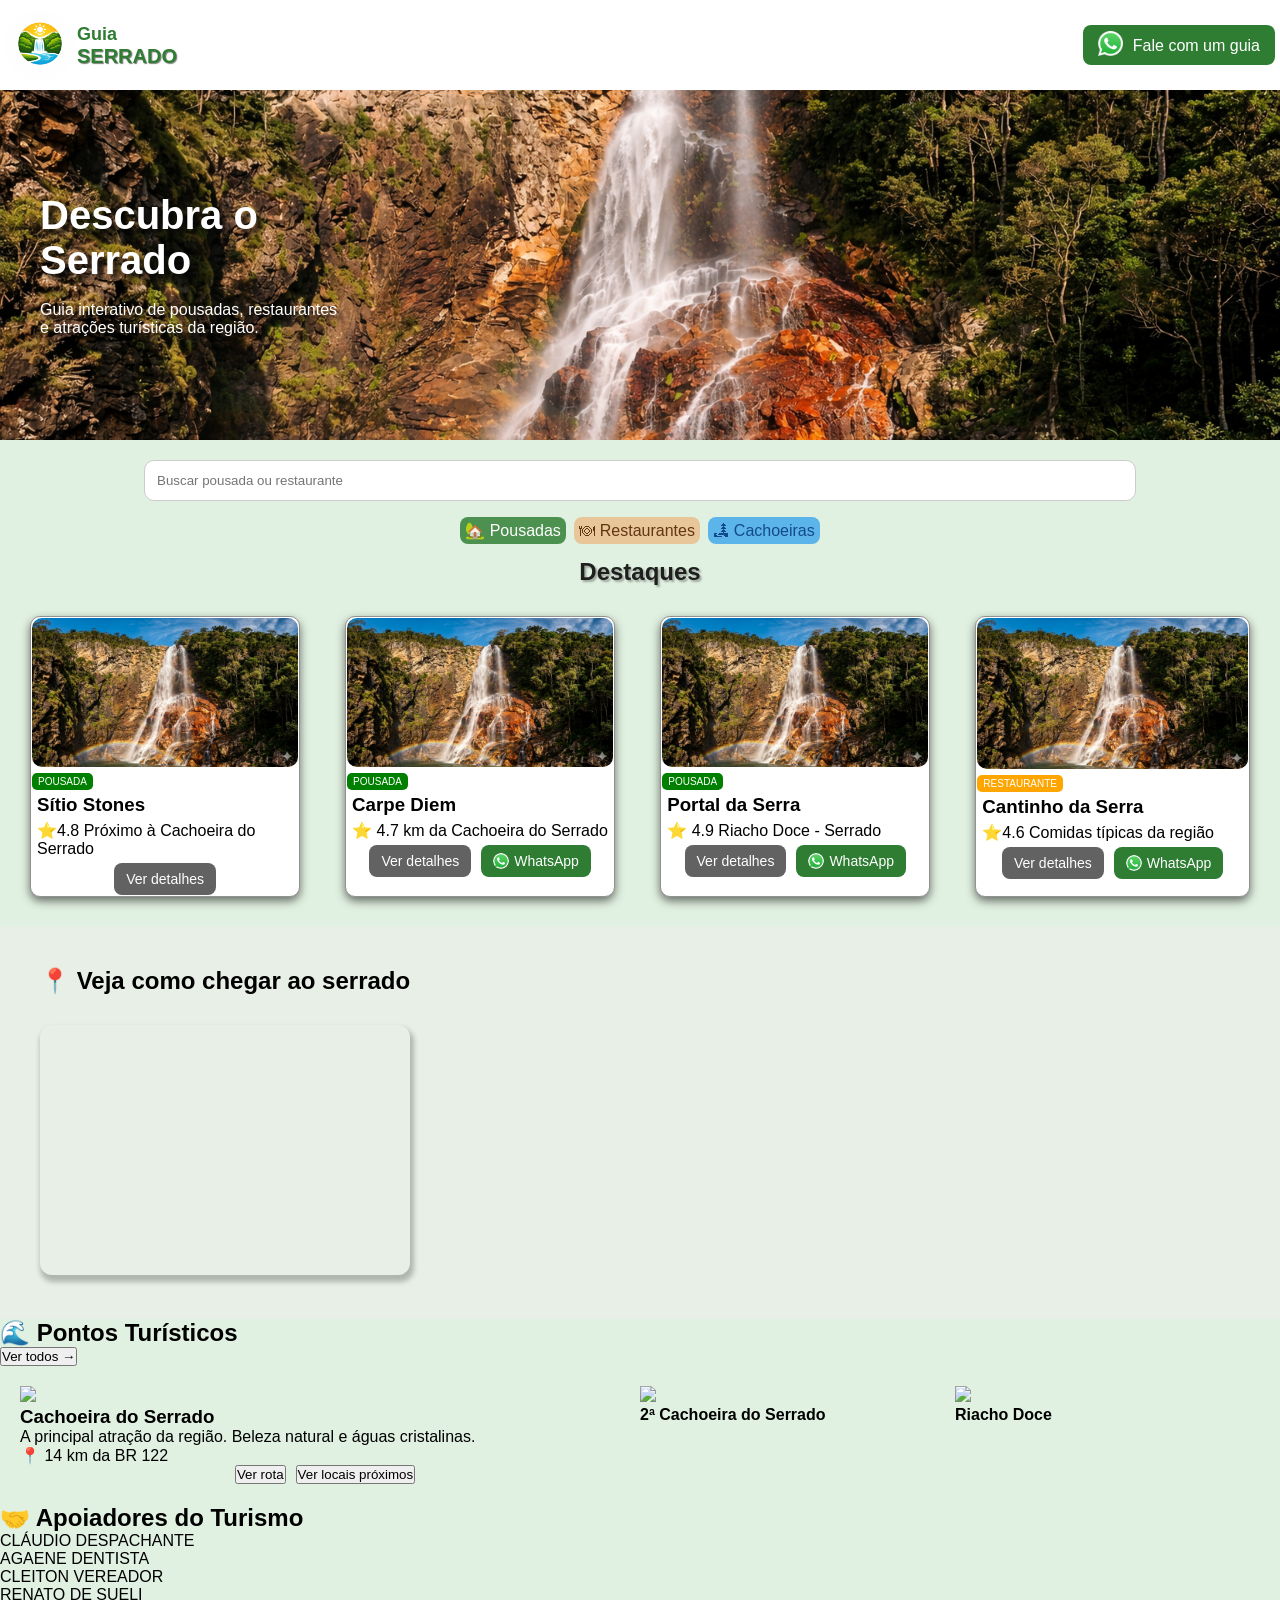
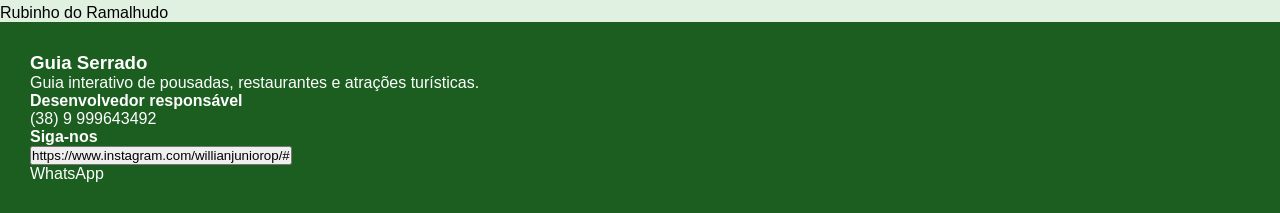
==== index.html @ aedefeeb "Add files via upload" ====
<!DOCTYPE html>
<html lang="pt-br">
<head>
<meta charset="UTF-8">
<meta name="viewport" content="width=device-width, initial-scale=1.0">
<title>Guia Serrado</title>

<link rel="stylesheet" href="css/style.css">
</head>

<body>

<!-- HEADER -->
<header class="header">
  <div class="logo">
    <div class="logo-icon"></div>
    <div class="logo-text">
      
     <a> <strong><span id="logoguia">Guia</span><br> SERRADO</strong></a>
    </div>
  </div>

  <a class="btn-whats" href="https://wa.me/5538999643492" target="_blank"> <img id="iconelogo" src="img/whatsapp.png"> Fale com um guia</a>
</header>

<!-- BANNER -->
<section class="banner">
    
  <div class="banner-content" >
   
   <br> <h1>Descubra o<br> Serrado</h1>
   <br> <p>Guia interativo de pousadas, restaurantes<br> e atrações turísticas da região.</p></br>
   <!-- <button>🗺 Explorar lugares</button> -->
  </div>
</section>

<!-- BUSCA -->
<section class="busca">
  <input type="text" placeholder="Buscar pousada ou restaurante">

 
</section>
<section class="filtros">
<div>
    <a href="pousadas.html" id="ativo">🏡 Pousadas</a>
    <a href="restaurantes.html" id="ativo2">🍽 Restaurantes</a>
    <a href="cachoeiras.html" id="ativo3">🏞 Cachoeiras</a>
  </div>
  </section> 

<!-- DESTAQUES -->
<section class="destaques"><br>
  <div class="topo">
    <h2> Destaques </h2>
    
  </div>

  <div class="cards">

    <div class="card">
  <img src="img/logo.png">
  <span class="tag">POUSADA</span>
  <h3>Sítio Stones</h3>
  <p>⭐<span class="nota">4.8 </span>Próximo à Cachoeira do Serrado</p>

  <div class="acoes">
    <a href="/sitiostones.html" class="btn">Ver detalhes</a>

   <!-- <a href="https://wa.me/5538991090350" target="_blank" class="btn whatsapp">
      <img src="img/whatsapp.png">
      <span>WhatsApp</span>
    </a>-->
  </div>
</div>

    <div class="card">
      <img src="img/logo.png">
      <span class="tag">POUSADA</span>
      <h3>Carpe Diem</h3>
      <p>⭐<span class="nota"> 4.7</span> km da Cachoeira do Serrado</p>
      <div class="acoes">
    <a href="#" class="btn">Ver detalhes</a>

    <a href="https://wa.me/5538999643482" target="_blank" class="btn whatsapp">
      <img src="img/whatsapp.png">
      <span>WhatsApp</span>
    </a>
  </div>
</div>

    <div class="card">
      <img src="img/logo.png">
      <span class="tag">POUSADA</span>
      <h3>Portal da Serra</h3>
      <p>⭐<span class="nota"> 4.9 </span> Riacho Doce - Serrado</p>
      <div class="acoes">
    <a href="#" class="btn">Ver detalhes</a>

    <a href="https://wa.me/5538999643482" target="_blank" class="btn whatsapp">
      <img src="img/whatsapp.png">
      <span>WhatsApp</span>
    </a>
  </div>
</div>

    <div class="card">
      <img src="img/logo.png">
      <span class="tag restaurante">RESTAURANTE</span>
      <h3>Cantinho da Serra</h3>
      <p>⭐<span class="nota">4.6</span>  Comidas típicas da região</p>
      <div class="acoes">
    <a href="#" class="btn">Ver detalhes</a>

    <a href="https://wa.me/5538999643482" target="_blank" class="btn whatsapp">
      <img src="img/whatsapp.png">
      <span>WhatsApp</span>
    </a>
  </div>
</div>

  </div>
</section>

<!-- MAPA -->
<section class="mapa">
  <div class="mapa-texto">
    <h2>📍 Veja como chegar ao serrado</h2>
    <iframe src="https://www.google.com/maps/embed?pb=!1m18!1m12!1m3!1d3841.3909238167134!2d-42.846982488893836!3d-15.6773896
    20022865!2m3!1f0!2f0!3f0!3m2!1i1024!2i768!4f13.1!3m3!1m2!1s0x751f36688d48f3b%3A0xb14c7c35cb3cc92e!2sCachoeira%20do%20Serrado!5e0!3m2!1spt-BR!
    2sbr!4v1775347810840!5m2!1spt-BR!2sbr" width="100%" height="250" style="border:0; border-radius:12px;" allowfullscreen="" loading="lazy" referrerpolicy="no-referrer-when-downgrade"></iframe>
  </div>

  
</section>

<!-- PONTOS TURISTICOS -->
<section class="turismo">
  <div class="topo">
    <h2>🌊 Pontos Turísticos</h2>
    <button>Ver todos →</button>
  </div>

  <div class="turismo-grid">

    <div class="principal">
      <img src="images/cachoeira1.jpg">
      <div>
        <h3>Cachoeira do Serrado</h3>
        <p>A principal atração da região. Beleza natural e águas cristalinas.</p>
        <span>📍 14 km da BR 122</span>
        <div class="acoes">
          <button>Ver rota</button>
          <button>Ver locais próximos</button>
        </div>
      </div>
    </div>

    <div class="mini">
      <img src="images/cachoeira2.jpg">
      <h4>2ª Cachoeira do Serrado</h4>
    </div>

    <div class="mini">
      <img src="images/cachoeira3.jpg">
      <h4>Riacho Doce</h4>
    </div>

  </div>
</section>

<!-- APOIADORES -->
<section class="apoio">
  <h2>🤝 Apoiadores do Turismo</h2>

  <div class="apoio-grid">
    <div>CLÁUDIO DESPACHANTE</div>
    <div>AGAENE DENTISTA</div>
    <div>CLEITON VEREADOR</div>
    <div>RENATO DE SUELI</div>
    <div>Rubinho do Ramalhudo</div>
  </div>
</section>

<!-- FOOTER -->
<footer>
  <div class="footer-grid">
    <div>
      <h3>Guia Serrado</h3>
      <p>Guia interativo de pousadas, restaurantes e atrações turísticas.</p>
    </div>

    <div>
      <h4>Desenvolvedor responsável</h4>
      <p>(38) 9 999643492</p>
      
    </div>

    <div>
      <h4>Siga-nos</h4>
      <button><p>https://www.instagram.com/willianjuniorop/#</p></button>
      <p>WhatsApp</p>
    </div>
  </div>
</footer>

</body>
</html>
---- css/style.css ----
* {
  margin: 0;
  padding: 0;
  box-sizing: border-box;
  font-family: Arial;
}

body {
  background: #d4ebd4ad;
}

/* HEADER */
.header {
  display: flex;
  justify-content: space-between;
  align-items: center;
  padding: 10px 5px;
  background: white;
}

.logo {
  display: flex;
  align-items: center;
  
  
}

.logo-icon {
  width: 70px;
  height: 70px;
  border-radius: 60%;
  margin-right: 2px;
  background: url(../img/iconelogo.png)center/cover;
  
}

.logo-text span {
  font-size: 18px;
  text-shadow: none;
}

.logo-text strong {
  display: block;
  font-size: 20px;
  color: #2e7d32;
  text-shadow: 1px 1px 1px rgba(0,0,0,0.5);
}

.menu a {
  margin: 0 10px;
  text-decoration: none;
  color: #333;
}

.btn-whats {
  background: #2e7d32;
  color: white;
  padding: 10px 15px;
  border-radius: 8px;
  text-decoration: none;
  
  
}
.btn-whats #iconelogo{
  width: 25px ;
  margin-bottom: -5px;
  margin-right: 5px;
  margin-top: -4px;
  

}


/* BANNER */
.banner {
  background: url('../img/logo1.png') center/cover;
  
  height: 350px;
  display: flex;
  align-items: center;
  padding: 40px;
  color: rgb(255, 255, 255);


}
.header .logo a {
  text-decoration: none;
}

.banner h1 {
  font-size: 40px;
  text-align: start;
  text-shadow: 5px 5px 5px  #080808f3;


}
.banner  p{
  text-shadow: 5px 5px 5px  #080808f3;
  
  
}

.banner button {
  margin-top: 5px;
  background: #2e7d32;
  color: white;
  padding: 10px 10px;
  border-radius: 8px;

  
}

/* BUSCA */
.busca {
  padding: 20px;
  text-align: center;
}

.busca input {
  width: 80%;
  padding: 12px;
  border-radius: 10px;
  border: 1px solid #ccc;
}

.filtros  {

  text-align: center;
  
  
}

.filtros #ativo {
  background: #2e7d32d2;
  color: white;
  padding: 5px;
  margin: 2px;
  border: none;
  border-radius: 8px;
  text-decoration: none;
}
.filtros #ativo2{
  background: rgba(241, 164, 101, 0.562);
  color: rgb(97, 54, 19);
   padding: 5px;
  margin: 2px;
  border: none;
  border-radius: 8px;
  text-decoration: none;
  
}

.filtros #ativo3{
  background: #30a2eec0;
  color: rgba(14, 64, 129, 0.911);
   padding: 5px;
  margin: 2px;
  border: none;
  border-radius: 8px;
  text-decoration: none;
}

/* DESTAQUES*/


.destaques .topo {
  text-align: center;
  color: #181818f6;
}
.destaques h2{
  text-shadow: 2px 2px 2px #33333365;
}




/* CARDS */
.cards {
  display: flex;
  flex-wrap: nowrap; /* NÃO quebra linha */
  overflow-x: auto; /* ativa scroll lateral */
  gap: 15px;
  padding: 15px; 
  scroll-snap-type: x mandatory;
  

}
.cards::-webkit-scrollbar {
  display: none;
}

.cards h3{
margin: 5px;

}
.card {
  min-width: 250px;
  background: white;
  flex-shrink: 10;
  margin: 15px;
  padding: 1px;
  border-radius: 10px;
  border: 1px solid #929292;
  scroll-snap-align: start;
  box-shadow: 0 4px 10px rgba(0, 0, 0, 0.548);
}


 .card p {
  margin: 5px 5px 5px;
  
}

.acoes {
  display: flex;
  gap: 10px;
 justify-content: center;
}

.btn {
  display: flex;
  align-items: center;
  justify-content: center;
  gap: 5px;
  padding: 8px 12px;
  border-radius: 8px;
  text-decoration: none;
  background: #636262;
  color: white;
  font-size: 14px;
}

/* Botão WhatsApp */
.whatsapp {
  background: #2e7d32;
}

/* Ícone do WhatsApp */
.whatsapp img {
  width: 16px;
  height: 16px;
}


.card .imgdetalhe{
  width: 15px;
  margin: 2px 2px 2px 2px;
}

.card img {
  width: 100%;
  border-radius: 10px;
  
}

.tag {
  background: green;
  color: white;
  padding: 3px 6px;
  font-size: 10px;
  border-radius: 5px;
  
}

.restaurante {
  background: orange;
}

/* MAPA */
.mapa {
  display: flex;
  padding: 40px;
  background: #e8efe6;
  
}

.mapa img{
  width: 125px;
  text-align: center;
}
.mapa h2{
  text-align: center;
  text-shadow:10px 10px 1px 10px #353835;
  margin-bottom: 30px; 
}
.mapa iframe{
  box-shadow: 2px 5px 5px 2px #3333334d
}
/* TURISMO */
.turismo-grid {
  display: grid;
  grid-template-columns: 2fr 1fr 1fr;
  gap: 10px;
  padding: 20px;
}

/* FOOTER */
footer {
  background: #1b5e20;
  color: white;
  padding: 30px;
}

/* MOBILE */
@media(max-width: 480px) {

  .menu {
    display: none;
    
  
  }
  
.acoes a {
    font-size: 12px;
    padding: 6px 8px;
    
  }
  .banner {
    height: 250px;
    padding: 20px;
  
  }
.cards::-webkit-scrollbar {
  display: none;
}
  

  .mapa {
    flex-direction: column;
  }

  .turismo-grid {
    grid-template-columns: fr;
  }
.nota {color: #1b5e20;

}
}
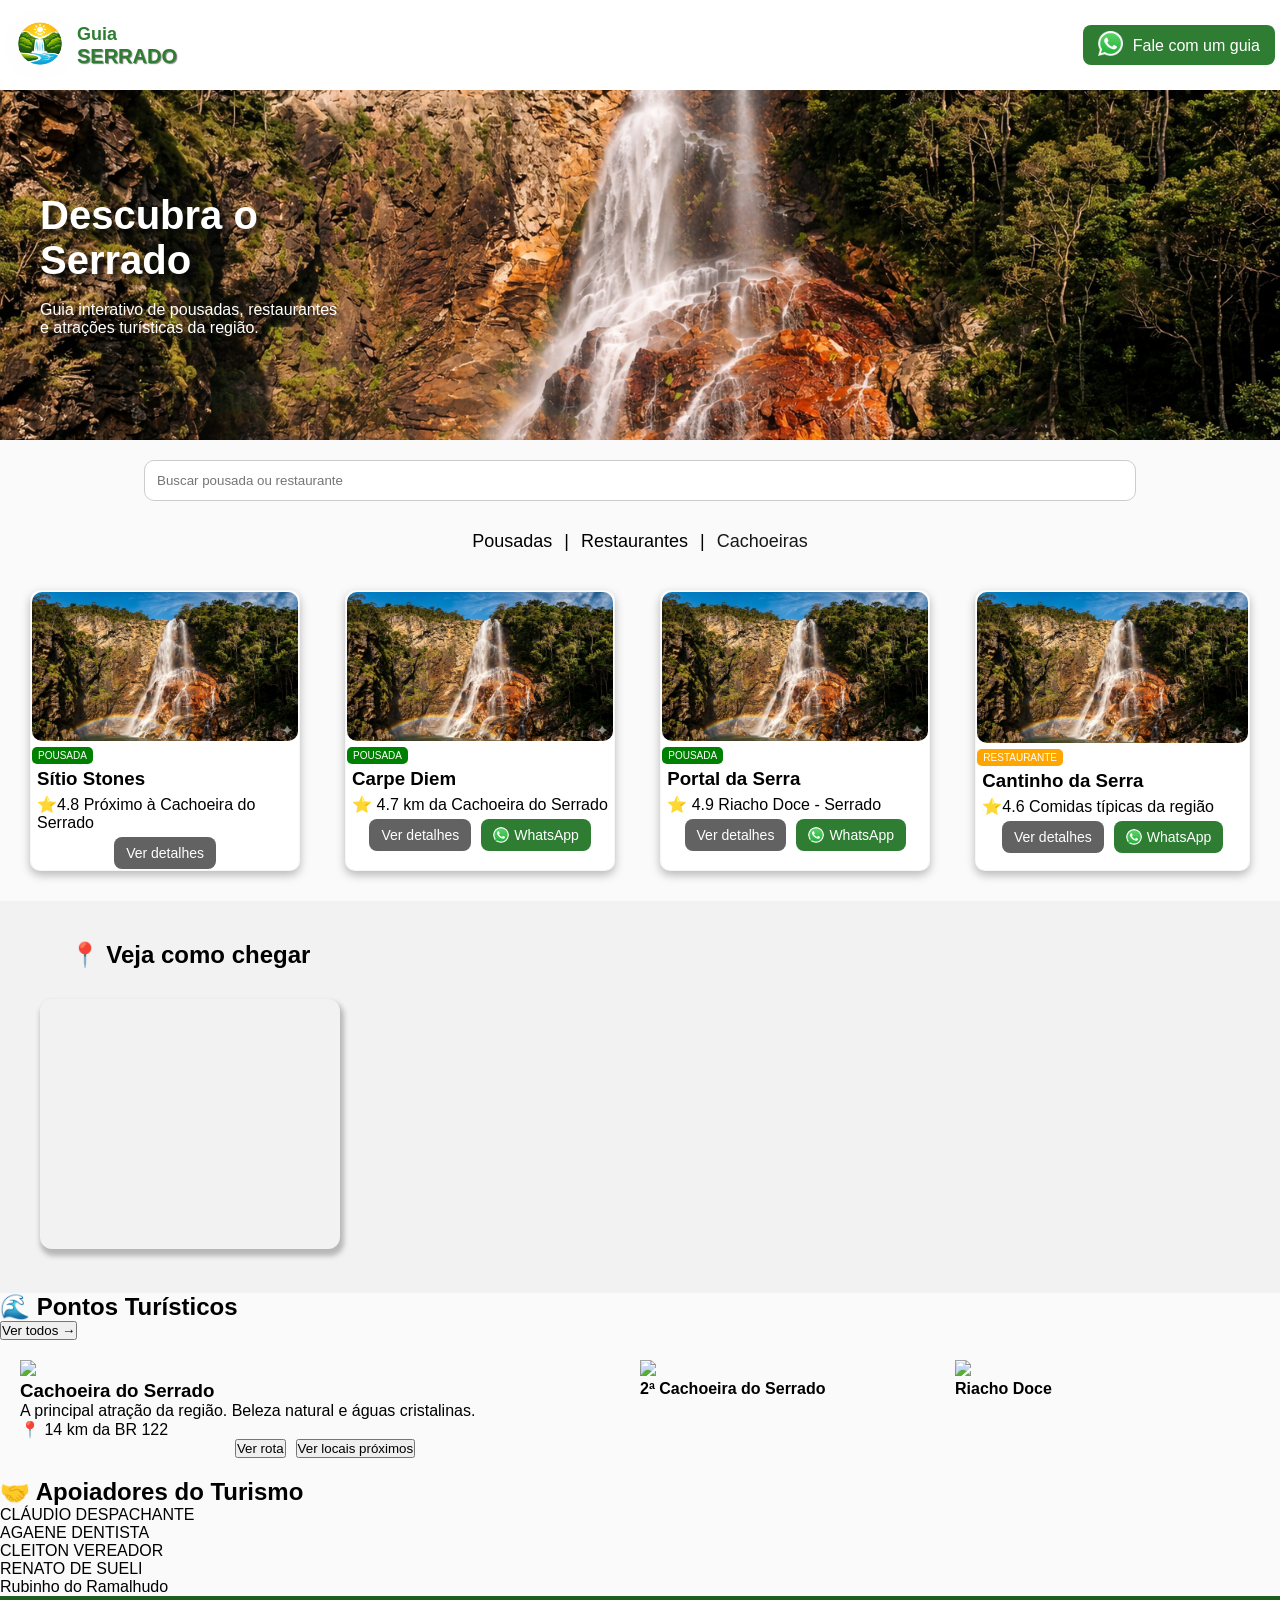
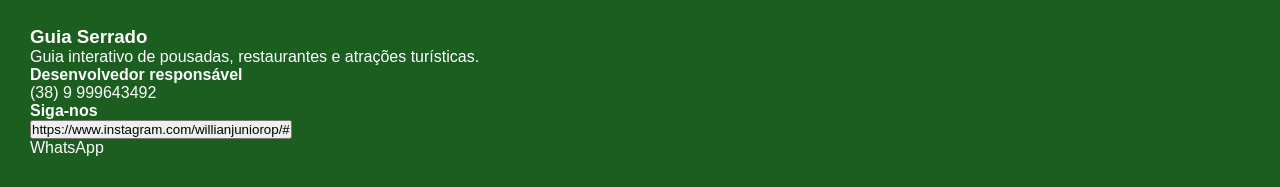
==== commit 357d9892: "Add files via upload" ====
--- a/index.html
+++ b/index.html
@@ -42,19 +42,15 @@
 </section>
 <section class="filtros">
 <div>
-    <a href="pousadas.html" id="ativo">🏡 Pousadas</a>
-    <a href="restaurantes.html" id="ativo2">🍽 Restaurantes</a>
-    <a href="cachoeiras.html" id="ativo3">🏞 Cachoeiras</a>
+    <a href="pousadas.html" id="ativo"> Pousadas </a>|
+    <a href="restaurantes.html" id="ativo2">Restaurantes  </a>|
+    <a href="cachoeiras.html" id="ativo3"> Cachoeiras</a>
   </div>
   </section> 
 
 <!-- DESTAQUES -->
 <section class="destaques"><br>
-  <div class="topo">
-    <h2> Destaques </h2>
-    
-  </div>
-
+ 
   <div class="cards">
 
     <div class="card">
@@ -124,7 +120,7 @@
 <!-- MAPA -->
 <section class="mapa">
   <div class="mapa-texto">
-    <h2>📍 Veja como chegar ao serrado</h2>
+    <h2>📍 Veja como chegar </h2>
     <iframe src="https://www.google.com/maps/embed?pb=!1m18!1m12!1m3!1d3841.3909238167134!2d-42.846982488893836!3d-15.6773896
     20022865!2m3!1f0!2f0!3f0!3m2!1i1024!2i768!4f13.1!3m3!1m2!1s0x751f36688d48f3b%3A0xb14c7c35cb3cc92e!2sCachoeira%20do%20Serrado!5e0!3m2!1spt-BR!
     2sbr!4v1775347810840!5m2!1spt-BR!2sbr" width="100%" height="250" style="border:0; border-radius:12px;" allowfullscreen="" loading="lazy" referrerpolicy="no-referrer-when-downgrade"></iframe>
@@ -202,6 +198,8 @@
     </div>
   </div>
 </footer>
+<script src="js/script.js"> </script>
 
 </body>
+
 </html>
--- a/css/style.css
+++ b/css/style.css
@@ -6,7 +6,7 @@
 }
 
 body {
-  background: #d4ebd4ad;
+  background: #e6e7e62c;
 }
 
 /* HEADER */
@@ -126,13 +126,17 @@
 .filtros  {
 
   text-align: center;
+  font-size: 100%;
+  font-size: large;
+  margin-bottom: -10px;
+  margin-top: 10px;
   
   
 }
 
 .filtros #ativo {
-  background: #2e7d32d2;
-  color: white;
+
+  color: rgb(0, 0, 0);
   padding: 5px;
   margin: 2px;
   border: none;
@@ -140,8 +144,8 @@
   text-decoration: none;
 }
 .filtros #ativo2{
-  background: rgba(241, 164, 101, 0.562);
-  color: rgb(97, 54, 19);
+ 
+  color: rgb(0, 0, 0);
    padding: 5px;
   margin: 2px;
   border: none;
@@ -151,8 +155,8 @@
 }
 
 .filtros #ativo3{
-  background: #30a2eec0;
-  color: rgba(14, 64, 129, 0.911);
+ 
+  color: rgba(0, 0, 0, 0.911);
    padding: 5px;
   margin: 2px;
   border: none;
@@ -168,7 +172,8 @@
   color: #181818f6;
 }
 .destaques h2{
-  text-shadow: 2px 2px 2px #33333365;
+  text-shadow: 2px 2px 2px #55535333;
+  margin-top: 20px;
 }
 
 
@@ -200,9 +205,11 @@
   margin: 15px;
   padding: 1px;
   border-radius: 10px;
-  border: 1px solid #929292;
+  border: 1px solid #92929213;
   scroll-snap-align: start;
-  box-shadow: 0 4px 10px rgba(0, 0, 0, 0.548);
+  box-shadow: 0 4px 10px rgba(0, 0, 0, 0.267);
+  transition: 0.3s;
+  
 }
 
 
@@ -270,7 +277,7 @@
 .mapa {
   display: flex;
   padding: 40px;
-  background: #e8efe6;
+  background: #92929213;
   
 }
 
@@ -284,7 +291,9 @@
   margin-bottom: 30px; 
 }
 .mapa iframe{
-  box-shadow: 2px 5px 5px 2px #3333334d
+  box-shadow: 2px 5px 5px 2px #3333334d;
+  
+  
 }
 /* TURISMO */
 .turismo-grid {
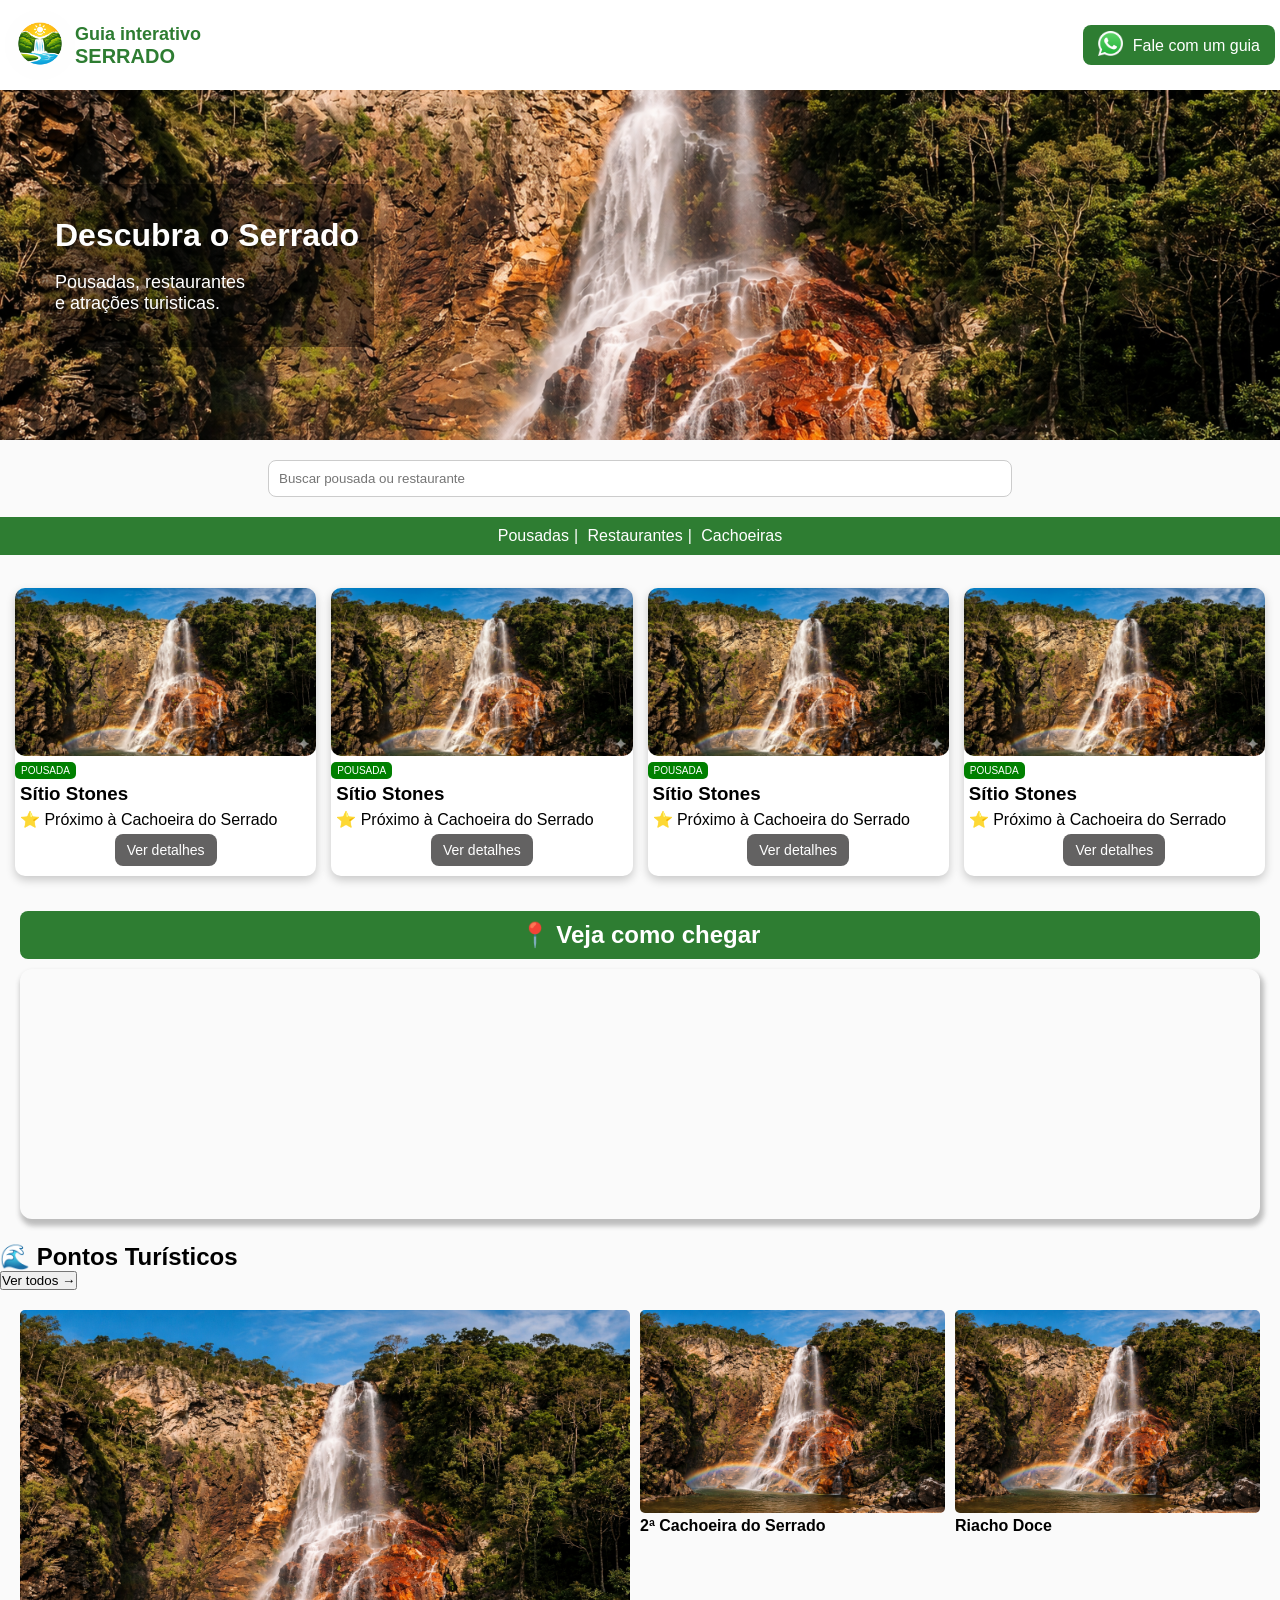
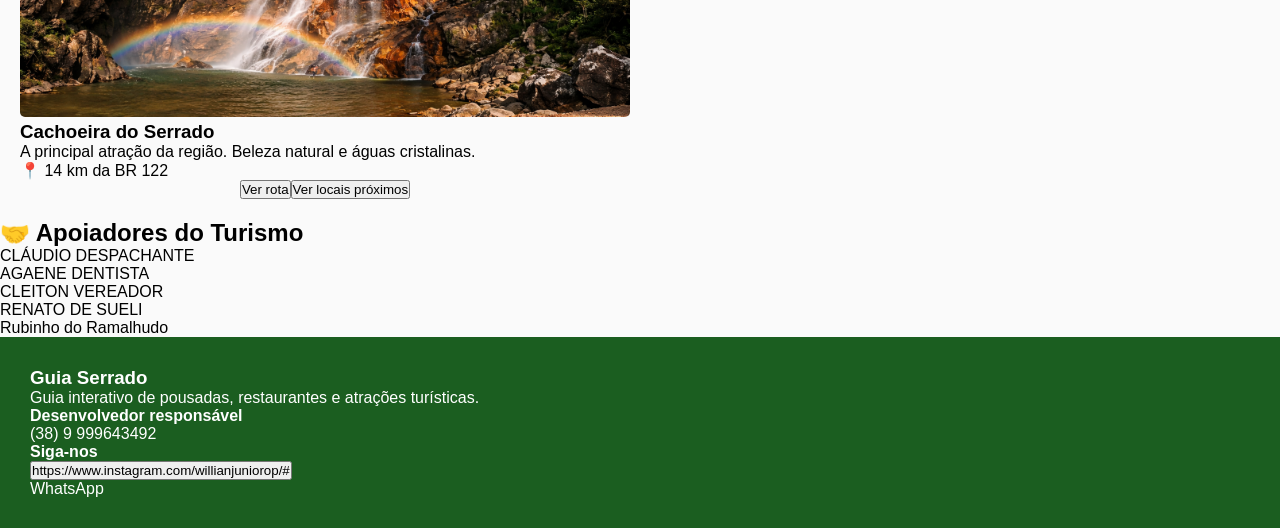
==== commit d9389240: "Add files via upload" ====
--- a/index.html
+++ b/index.html
@@ -3,7 +3,7 @@
 <head>
 <meta charset="UTF-8">
 <meta name="viewport" content="width=device-width, initial-scale=1.0">
-<title>Guia Serrado</title>
+<title>Guia interativo Serrado</title>
 
 <link rel="stylesheet" href="css/style.css">
 </head>
@@ -16,7 +16,7 @@
     <div class="logo-icon"></div>
     <div class="logo-text">
       
-     <a> <strong><span id="logoguia">Guia</span><br> SERRADO</strong></a>
+     <a> <strong><span id="logoguia">Guia interativo</span><br> SERRADO</strong></a>
     </div>
   </div>
 
@@ -28,8 +28,8 @@
     
   <div class="banner-content" >
    
-   <br> <h1>Descubra o<br> Serrado</h1>
-   <br> <p>Guia interativo de pousadas, restaurantes<br> e atrações turísticas da região.</p></br>
+   <br> <h1>Descubra o Serrado<br></h1>
+   <br> <p>Pousadas, restaurantes <br>e atrações turisticas.</p></br>
    <!-- <button>🗺 Explorar lugares</button> -->
   </div>
 </section>
@@ -41,12 +41,10 @@
  
 </section>
 <section class="filtros">
-<div>
-    <a href="pousadas.html" id="ativo"> Pousadas </a>|
-    <a href="restaurantes.html" id="ativo2">Restaurantes  </a>|
-    <a href="cachoeiras.html" id="ativo3"> Cachoeiras</a>
-  </div>
-  </section> 
+  <a href="pousadas.html">Pousadas</a><span>|</span>
+  <a href="restaurantes.html">Restaurantes</a><span>|</span>
+  <a href="cachoeiras.html">Cachoeiras</a>
+</section>
 
 <!-- DESTAQUES -->
 <section class="destaques"><br>
@@ -57,60 +55,47 @@
   <img src="img/logo.png">
   <span class="tag">POUSADA</span>
   <h3>Sítio Stones</h3>
-  <p>⭐<span class="nota">4.8 </span>Próximo à Cachoeira do Serrado</p>
+  <p>⭐ Próximo à Cachoeira do Serrado</p>
 
   <div class="acoes">
-    <a href="/sitiostones.html" class="btn">Ver detalhes</a>
+    <a href="../sitiostones.html" class="btn">Ver detalhes</a>
 
-   <!-- <a href="https://wa.me/5538991090350" target="_blank" class="btn whatsapp">
-      <img src="img/whatsapp.png">
-      <span>WhatsApp</span>
-    </a>-->
   </div>
 </div>
 
     <div class="card">
-      <img src="img/logo.png">
-      <span class="tag">POUSADA</span>
-      <h3>Carpe Diem</h3>
-      <p>⭐<span class="nota"> 4.7</span> km da Cachoeira do Serrado</p>
-      <div class="acoes">
-    <a href="#" class="btn">Ver detalhes</a>
+  <img src="img/logo.png">
+  <span class="tag">POUSADA</span>
+  <h3>Sítio Stones</h3>
+  <p>⭐ Próximo à Cachoeira do Serrado</p>
 
-    <a href="https://wa.me/5538999643482" target="_blank" class="btn whatsapp">
-      <img src="img/whatsapp.png">
-      <span>WhatsApp</span>
-    </a>
+  <div class="acoes">
+    <a href="../sitiostones.html" class="btn">Ver detalhes</a>
+
   </div>
 </div>
 
     <div class="card">
-      <img src="img/logo.png">
-      <span class="tag">POUSADA</span>
-      <h3>Portal da Serra</h3>
-      <p>⭐<span class="nota"> 4.9 </span> Riacho Doce - Serrado</p>
-      <div class="acoes">
-    <a href="#" class="btn">Ver detalhes</a>
+  <img src="img/logo.png">
+  <span class="tag">POUSADA</span>
+  <h3>Sítio Stones</h3>
+  <p>⭐ Próximo à Cachoeira do Serrado</p>
 
-    <a href="https://wa.me/5538999643482" target="_blank" class="btn whatsapp">
-      <img src="img/whatsapp.png">
-      <span>WhatsApp</span>
-    </a>
+  <div class="acoes">
+    <a href="../sitiostones.html" class="btn">Ver detalhes</a>
+
   </div>
 </div>
 
     <div class="card">
-      <img src="img/logo.png">
-      <span class="tag restaurante">RESTAURANTE</span>
-      <h3>Cantinho da Serra</h3>
-      <p>⭐<span class="nota">4.6</span>  Comidas típicas da região</p>
-      <div class="acoes">
-    <a href="#" class="btn">Ver detalhes</a>
+  <img src="img/logo.png">
+  <span class="tag">POUSADA</span>
+  <h3>Sítio Stones</h3>
+  <p>⭐ Próximo à Cachoeira do Serrado</p>
 
-    <a href="https://wa.me/5538999643482" target="_blank" class="btn whatsapp">
-      <img src="img/whatsapp.png">
-      <span>WhatsApp</span>
-    </a>
+  <div class="acoes">
+    <a href="../sitiostones.html" class="btn">Ver detalhes</a>
+
   </div>
 </div>
 
@@ -129,7 +114,7 @@
   
 </section>
 
-<!-- PONTOS TURISTICOS -->
+<!-- -----------------PONTOS TURISTICOS ----------------------->
 <section class="turismo">
   <div class="topo">
     <h2>🌊 Pontos Turísticos</h2>
@@ -139,7 +124,7 @@
   <div class="turismo-grid">
 
     <div class="principal">
-      <img src="images/cachoeira1.jpg">
+      <img src="./img/logo1.png">
       <div>
         <h3>Cachoeira do Serrado</h3>
         <p>A principal atração da região. Beleza natural e águas cristalinas.</p>
@@ -152,12 +137,12 @@
     </div>
 
     <div class="mini">
-      <img src="images/cachoeira2.jpg">
+      <img src="./img/logo1.png">
       <h4>2ª Cachoeira do Serrado</h4>
     </div>
 
     <div class="mini">
-      <img src="images/cachoeira3.jpg">
+      <img src="./img/logo1.png">
       <h4>Riacho Doce</h4>
     </div>
 
--- a/css/style.css
+++ b/css/style.css
@@ -28,8 +28,7 @@
 .logo-icon {
   width: 70px;
   height: 70px;
-  border-radius: 60%;
-  margin-right: 2px;
+  border-radius: 50%;
   background: url(../img/iconelogo.png)center/cover;
   
 }
@@ -40,10 +39,8 @@
 }
 
 .logo-text strong {
-  display: block;
   font-size: 20px;
   color: #2e7d32;
-  text-shadow: 1px 1px 1px rgba(0,0,0,0.5);
 }
 
 .menu a {
@@ -80,6 +77,7 @@
   align-items: center;
   padding: 40px;
   color: rgb(255, 255, 255);
+  
 
 
 }
@@ -88,15 +86,18 @@
 }
 
 .banner h1 {
-  font-size: 40px;
-  text-align: start;
-  text-shadow: 5px 5px 5px  #080808f3;
-
-
+   font-size: 32px;
+}
+.banner .banner-content{
+  background: rgba(0,0,0,0.4);
+  padding: 15px;
+  border-radius: 10px;
+  
 }
 .banner  p{
-  text-shadow: 5px 5px 5px  #080808f3;
-  
+  font-size: 18px;;
+  
+ 
   
 }
 
@@ -112,56 +113,32 @@
 
 /* BUSCA */
 .busca {
+  display: flex;
+  justify-content: center;
+  gap: 10px;
   padding: 20px;
+}
+
+.busca input {
+  width: 60%;
+  padding: 10px;
+  border-radius: 8px;
+  border: 1px solid #ccc;
+}
+
+.filtros {
   text-align: center;
-}
-
-.busca input {
-  width: 80%;
-  padding: 12px;
-  border-radius: 10px;
-  border: 1px solid #ccc;
-}
-
-.filtros  {
-
-  text-align: center;
-  font-size: 100%;
-  font-size: large;
-  margin-bottom: -10px;
-  margin-top: 10px;
-  
-  
-}
-
-.filtros #ativo {
-
-  color: rgb(0, 0, 0);
-  padding: 5px;
-  margin: 2px;
-  border: none;
-  border-radius: 8px;
+  background: #2e7d32;
+  padding: 10px;
+}
+
+.filtros a {
+  color: white;
+  margin: 5px;
   text-decoration: none;
 }
-.filtros #ativo2{
- 
-  color: rgb(0, 0, 0);
-   padding: 5px;
-  margin: 2px;
-  border: none;
-  border-radius: 8px;
-  text-decoration: none;
-  
-}
-
-.filtros #ativo3{
- 
-  color: rgba(0, 0, 0, 0.911);
-   padding: 5px;
-  margin: 2px;
-  border: none;
-  border-radius: 8px;
-  text-decoration: none;
+.filtros span{
+  color: #ffffff;
 }
 
 /* DESTAQUES*/
@@ -182,11 +159,10 @@
 /* CARDS */
 .cards {
   display: flex;
-  flex-wrap: nowrap; /* NÃO quebra linha */
-  overflow-x: auto; /* ativa scroll lateral */
+  overflow-x: auto;
   gap: 15px;
-  padding: 15px; 
-  scroll-snap-type: x mandatory;
+  padding: 15px;
+ /* scroll-snap-type: x mandatory;*/
   
 
 }
@@ -201,27 +177,21 @@
 .card {
   min-width: 250px;
   background: white;
-  flex-shrink: 10;
-  margin: 15px;
-  padding: 1px;
-  border-radius: 10px;
-  border: 1px solid #92929213;
-  scroll-snap-align: start;
-  box-shadow: 0 4px 10px rgba(0, 0, 0, 0.267);
-  transition: 0.3s;
+  border-radius: 10px;
+  box-shadow: 0 4px 10px rgba(0,0,0,0.2);
+  padding-bottom: 10px;
   
 }
 
 
  .card p {
-  margin: 5px 5px 5px;
+  margin: 5px 
   
 }
 
 .acoes {
   display: flex;
-  gap: 10px;
- justify-content: center;
+  justify-content: center;
 }
 
 .btn {
@@ -275,9 +245,7 @@
 
 /* MAPA */
 .mapa {
-  display: flex;
-  padding: 40px;
-  background: #92929213;
+  padding: 20px;
   
 }
 
@@ -287,13 +255,15 @@
 }
 .mapa h2{
   text-align: center;
-  text-shadow:10px 10px 1px 10px #353835;
-  margin-bottom: 30px; 
+  background: #2e7d32;
+  color: white;
+  padding: 10px;
+  border-radius: 8px;
+  margin-bottom: 10px;
 }
 .mapa iframe{
   box-shadow: 2px 5px 5px 2px #3333334d;
-  
-  
+    
 }
 /* TURISMO */
 .turismo-grid {
@@ -302,7 +272,14 @@
   gap: 10px;
   padding: 20px;
 }
-
+.turismo .mini img{
+width: 100%;
+border-radius: 5px;
+}
+.turismo .principal img{
+width: 100%;
+border-radius: 5px;
+}
 /* FOOTER */
 footer {
   background: #1b5e20;
@@ -312,7 +289,10 @@
 
 /* MOBILE */
 @media(max-width: 480px) {
-
+  
+  .busca input {
+    width: 100%;
+  }
   .menu {
     display: none;
     
@@ -325,8 +305,7 @@
     
   }
   .banner {
-    height: 250px;
-    padding: 20px;
+    height: 200px;
   
   }
 .cards::-webkit-scrollbar {
@@ -344,4 +323,154 @@
 .nota {color: #1b5e20;
 
 }
+/*----------FORMULARIO------------*/
+.reserva {
+  max-width: 500px;
+  margin: 40px auto;
+  padding: 25px;
+  background: #c3ffb779;
+  border-radius: 15px;
+  box-shadow: 0 5px 20px rgba(0,0,0,0.1);
+}
+
+.reserva h2 {
+  text-align: center;
+  margin-bottom: 20px;
+  font-size: 24px;
+  color: #2e7d32;
+}
+
+.grupo {
+  display: flex;
+  flex-direction: column;
+  margin-bottom: 15px;
+}
+
+.grupo label {
+  font-size: 14px;
+  margin-bottom: 5px;
+  color: #555;
+}
+
+.grupo input,
+.grupo textarea {
+  padding: 10px;
+  border-radius: 8px;
+  border: 1px solid #ddd;
+  font-size: 14px;
+}
+
+.grupo textarea {
+  resize: none;
+  height: 80px;
+}
+
+.linha {
+  display: flex;
+  gap: 10px;
+}
+
+button {
+  width: 100%;
+  padding: 12px;
+  background: linear-gradient(45deg, #2ecc71, #27ae60);
+  border: none;
+  border-radius: 10px;
+  color: #fff;
+  font-size: 16px;
+  cursor: pointer;
+  transition: 0.3s;
+}
+
+button:hover {
+  transform: scale(1.03);
+  box-shadow: 0 5px 15px rgba(0,0,0,0.2);
+}
+/* HERO */
+.hero {
+  position: relative;
+  height: 300px;
+}
+
+.hero img {
+  width: 100%;
+  height: 100%;
+  object-fit: cover;
+  border-radius: 10px;
+}
+
+/* OVERLAY ESCURO */
+.overlay {
+  position: absolute;
+  bottom: 0;
+  width: 100%;
+  padding: 20px;
+  color: white;
+  
+}
+
+.overlay h1 {
+  font-size: 26px;
+}
+
+.overlay p {
+  font-size: 14px;
+}
+
+/* GALERIA SCROLL */
+.galeria-scroll {
+  display: flex;
+  gap: 10px;
+  overflow-x: auto;
+  padding: 15px;
+  background-color: #5758572d;
+}
+
+.galeria-scroll img {
+  width: 140px;
+  height: 100px;
+  border-radius: 10px;
+  object-fit: cover;
+  flex-shrink: 0;
+  
+}
+body{
+  background:#e8ebe8ad
+
+ 
+}
+
+/* BOX INFO */
+.box-info {
+  background: #050505bd;
+  margin: 10px ;
+  padding: 15px;
+  border-radius: 12px;
+  border: 1px solid #ddd;
+  
+}
+
+.box-info h2 {
+  color: #ffffff;
+  margin-bottom: 10px;
+}
+.box-info p {
+  color: #ffffff;
+  margin-bottom: 10px;
+}
+/* ÍCONES */
+.icones {
+  display: grid;
+  grid-template-columns: 1fr 1fr;
+  gap: 10px;
+  margin-top: 15px;
+  
+}
+
+.icones div {
+  background: #f1f1f1;
+  padding: 10px;
+  border-radius: 8px;
+  font-size: 14px;
+}
 }
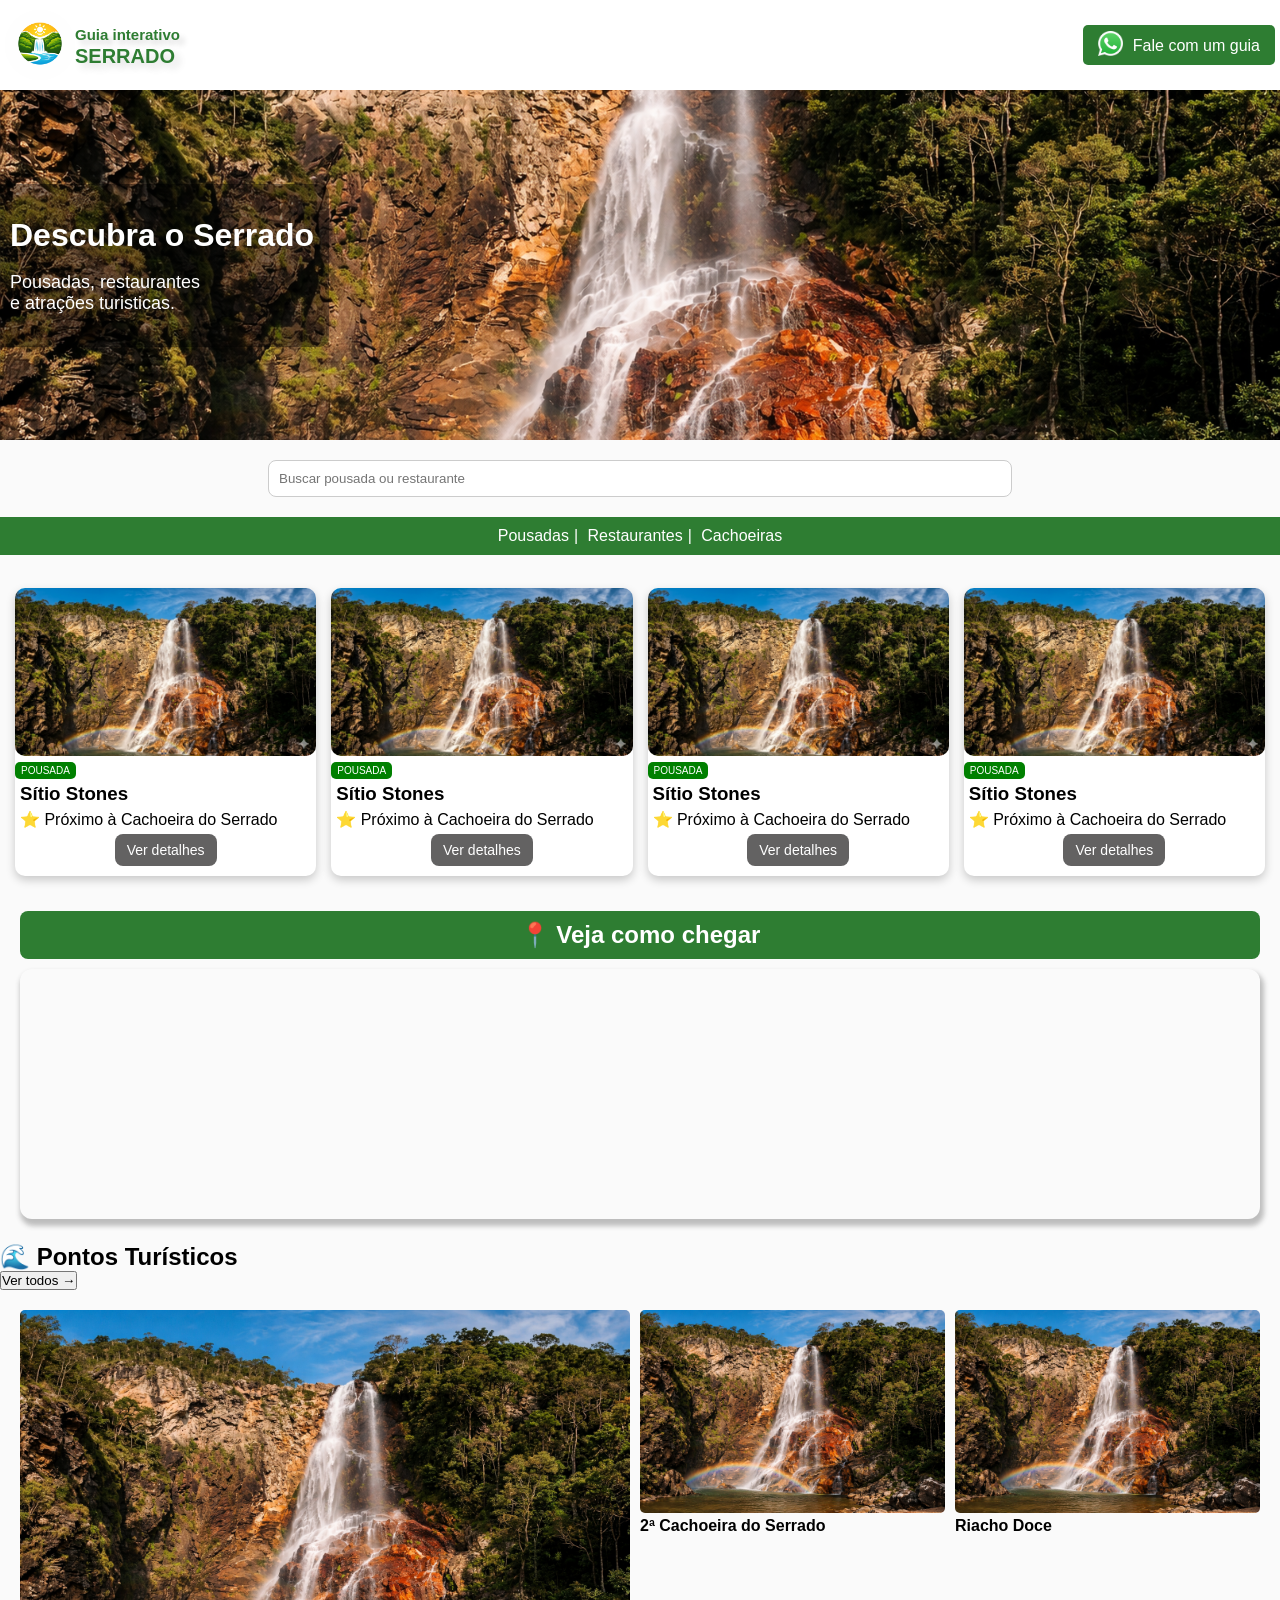
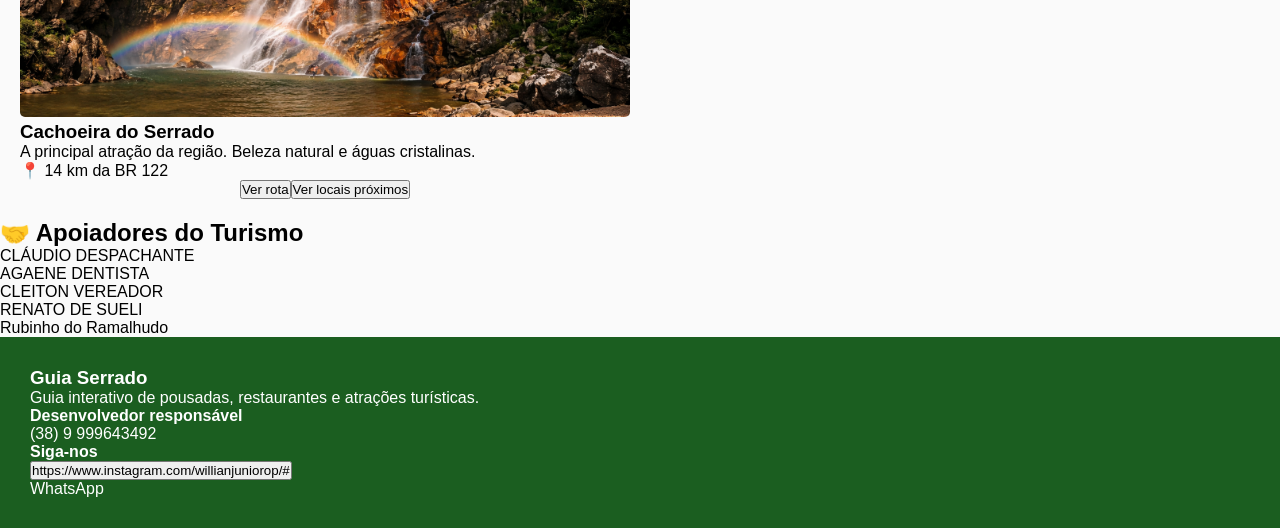
==== commit 492deee0: "Add files via upload" ====
--- a/index.html
+++ b/index.html
@@ -3,6 +3,7 @@
 <head>
 <meta charset="UTF-8">
 <meta name="viewport" content="width=device-width, initial-scale=1.0">
+<link rel="icon" sizes="50x50" href="img/iconelogo.png">
 <title>Guia interativo Serrado</title>
 
 <link rel="stylesheet" href="css/style.css">
@@ -58,7 +59,7 @@
   <p>⭐ Próximo à Cachoeira do Serrado</p>
 
   <div class="acoes">
-    <a href="../sitiostones.html" class="btn">Ver detalhes</a>
+    <a href="sitiostones.html" class="btn">Ver detalhes</a>
 
   </div>
 </div>
@@ -70,7 +71,7 @@
   <p>⭐ Próximo à Cachoeira do Serrado</p>
 
   <div class="acoes">
-    <a href="../sitiostones.html" class="btn">Ver detalhes</a>
+    <a href="" class="btn">Ver detalhes</a>
 
   </div>
 </div>
@@ -82,7 +83,7 @@
   <p>⭐ Próximo à Cachoeira do Serrado</p>
 
   <div class="acoes">
-    <a href="../sitiostones.html" class="btn">Ver detalhes</a>
+    <a href="" class="btn">Ver detalhes</a>
 
   </div>
 </div>
@@ -94,7 +95,7 @@
   <p>⭐ Próximo à Cachoeira do Serrado</p>
 
   <div class="acoes">
-    <a href="../sitiostones.html" class="btn">Ver detalhes</a>
+    <a href="" class="btn">Ver detalhes</a>
 
   </div>
 </div>
--- a/css/style.css
+++ b/css/style.css
@@ -34,13 +34,14 @@
 }
 
 .logo-text span {
-  font-size: 18px;
-  text-shadow: none;
+  font-size: 15px;
+  text-shadow: 5px 5px 5px #55535333;
 }
 
 .logo-text strong {
   font-size: 20px;
   color: #2e7d32;
+ text-shadow: 5px 5px 7px #55535333;
 }
 
 .menu a {
@@ -53,8 +54,9 @@
   background: #2e7d32;
   color: white;
   padding: 10px 15px;
-  border-radius: 8px;
+  border-radius: 5px;
   text-decoration: none;
+  margin-left: -12px;
   
   
 }
@@ -92,6 +94,7 @@
   background: rgba(0,0,0,0.4);
   padding: 15px;
   border-radius: 10px;
+  margin-left: -45px;
   
 }
 .banner  p{
@@ -330,7 +333,7 @@
   padding: 25px;
   background: #c3ffb779;
   border-radius: 15px;
-  box-shadow: 0 5px 20px rgba(0,0,0,0.1);
+  box-shadow: 0 5px 20px rgba(61, 58, 58, 0.1);
 }
 
 .reserva h2 {
@@ -435,27 +438,27 @@
   
 }
 body{
-  background:#e8ebe8ad
+  background:#ffffffad
 
  
 }
 
 /* BOX INFO */
 .box-info {
-  background: #050505bd;
+  background: #c3ffb779;
   margin: 10px ;
   padding: 15px;
   border-radius: 12px;
-  border: 1px solid #ddd;
+  border: 1px solid #dddddd;
   
 }
 
 .box-info h2 {
-  color: #ffffff;
+  color: #2e7d32;
   margin-bottom: 10px;
 }
 .box-info p {
-  color: #ffffff;
+  color: #2e7d32;
   margin-bottom: 10px;
 }
 /* ÍCONES */
@@ -466,11 +469,49 @@
   margin-top: 15px;
   
 }
-
+/*GALERIA*/
 .icones div {
   background: #f1f1f1;
   padding: 10px;
   border-radius: 8px;
   font-size: 14px;
 }
+.galeria-detalhe {
+  padding: 15px;
+}
+
+.principal img {
+  width: 100%;
+  height: 250px;
+  object-fit: cover;
+  border-radius: 10px;
+}
+
+.miniaturas {
+  display: flex;
+  gap: 10px;
+  margin-top: 10px;
+}
+
+.miniaturas img {
+  width: 80px;
+  height: 60px;
+  object-fit: cover;
+  border-radius: 8px;
+  cursor: pointer;
+}
+.btn-voltar a{
+   width: 100%;
+  padding: 12px;
+  background: linear-gradient(45deg, #2ecc71, #27ae60);
+  border: none;
+  border-radius: 10px;
+  color: #fff;
+  font-size: 16px;
+  cursor: pointer;
+  transition: 0.3s;
+  text-decoration: none;
+  text-align: center;
+ 
+}
 }
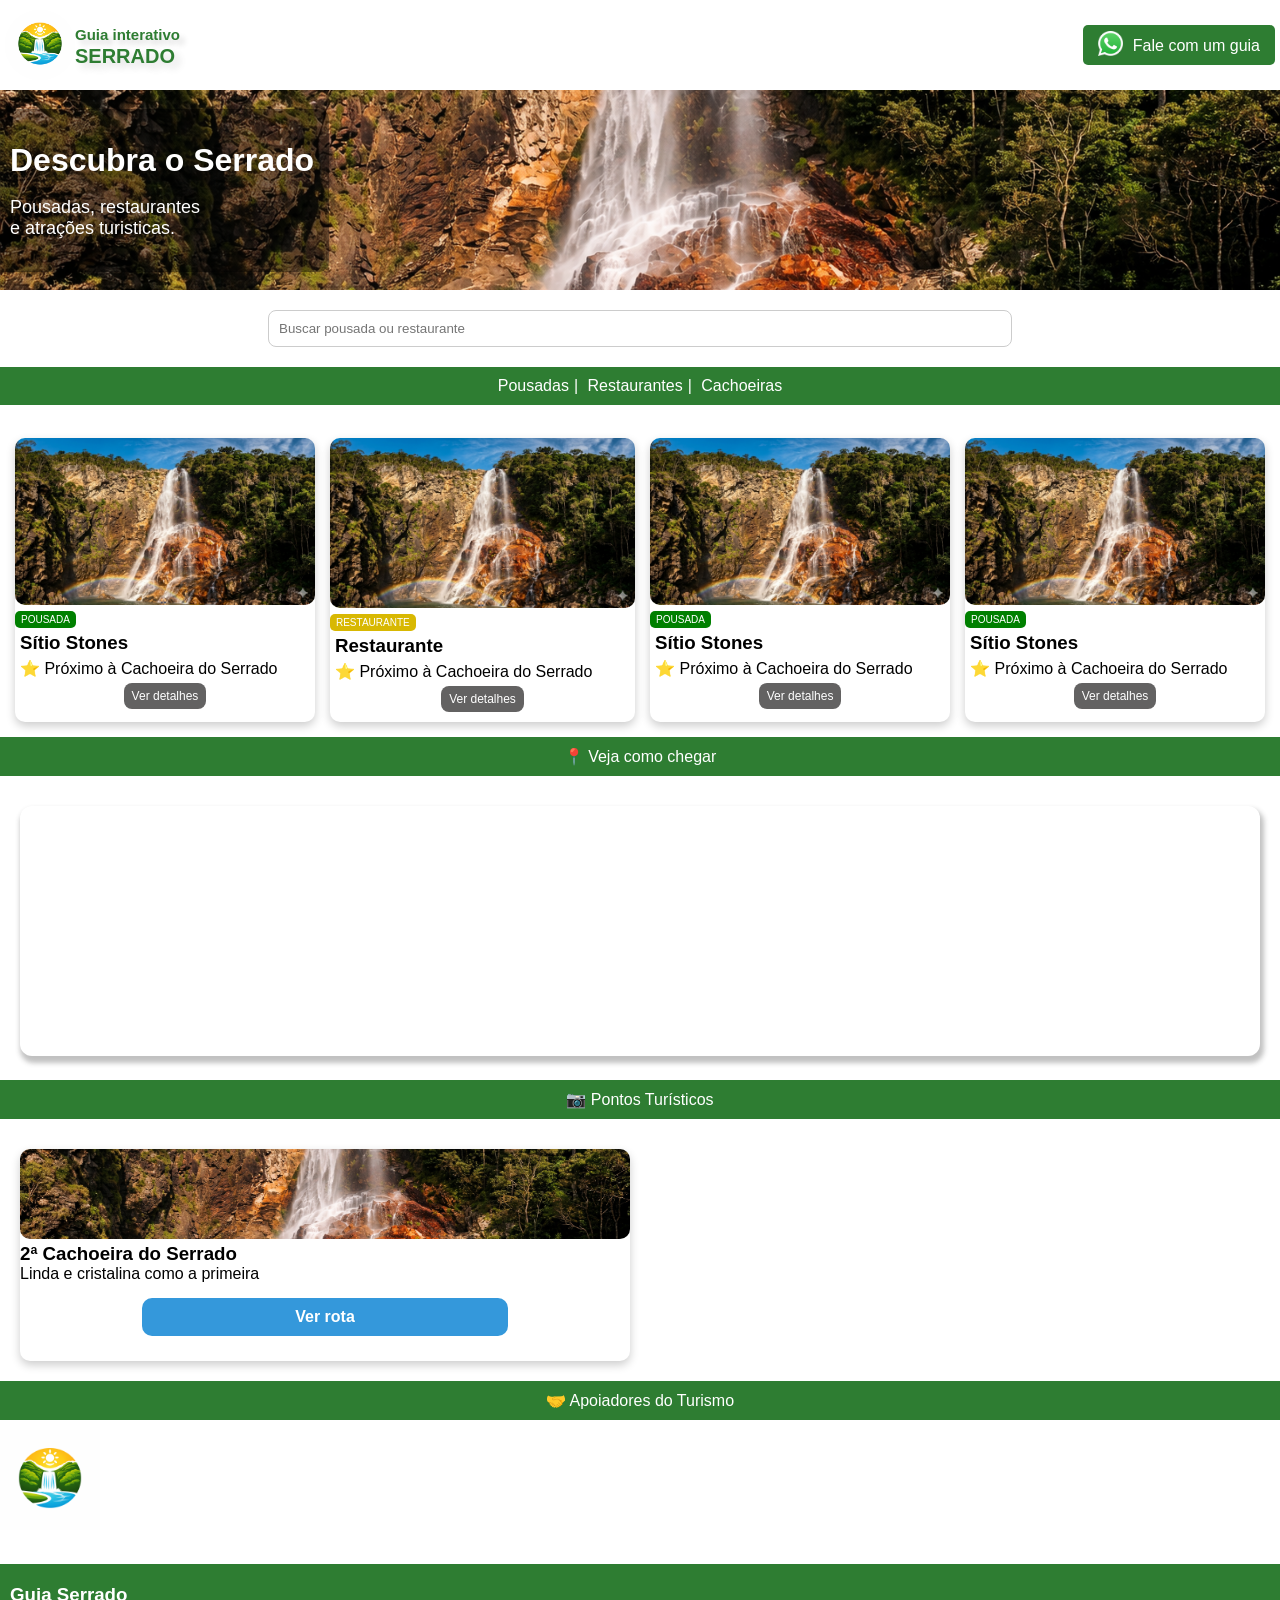
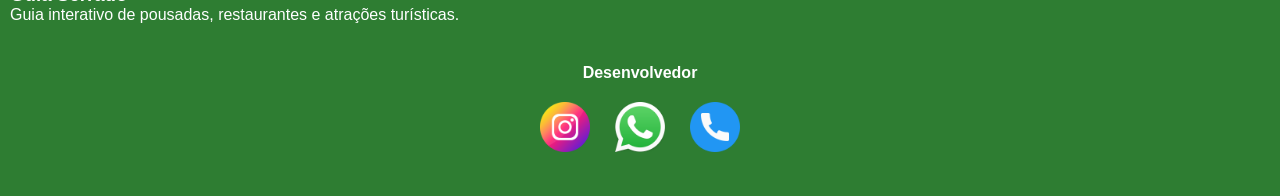
==== commit 54341478: "Add files via upload" ====
--- a/index.html
+++ b/index.html
@@ -66,8 +66,8 @@
 
     <div class="card">
   <img src="img/logo.png">
-  <span class="tag">POUSADA</span>
-  <h3>Sítio Stones</h3>
+  <span class="tagR">RESTAURANTE</span>
+  <h3>Restaurante </h3>
   <p>⭐ Próximo à Cachoeira do Serrado</p>
 
   <div class="acoes">
@@ -75,6 +75,7 @@
 
   </div>
 </div>
+
 
     <div class="card">
   <img src="img/logo.png">
@@ -88,14 +89,14 @@
   </div>
 </div>
 
-    <div class="card">
+<div class="card">
   <img src="img/logo.png">
   <span class="tag">POUSADA</span>
   <h3>Sítio Stones</h3>
   <p>⭐ Próximo à Cachoeira do Serrado</p>
 
   <div class="acoes">
-    <a href="" class="btn">Ver detalhes</a>
+    <a href="sitiostones.html" class="btn">Ver detalhes</a>
 
   </div>
 </div>
@@ -104,9 +105,12 @@
 </section>
 
 <!-- MAPA -->
+ <div>
+    <p class="tituloP">📍 Veja como chegar </p>
+  </div>
 <section class="mapa">
-  <div class="mapa-texto">
-    <h2>📍 Veja como chegar </h2>
+ 
+    <div>
     <iframe src="https://www.google.com/maps/embed?pb=!1m18!1m12!1m3!1d3841.3909238167134!2d-42.846982488893836!3d-15.6773896
     20022865!2m3!1f0!2f0!3f0!3m2!1i1024!2i768!4f13.1!3m3!1m2!1s0x751f36688d48f3b%3A0xb14c7c35cb3cc92e!2sCachoeira%20do%20Serrado!5e0!3m2!1spt-BR!
     2sbr!4v1775347810840!5m2!1spt-BR!2sbr" width="100%" height="250" style="border:0; border-radius:12px;" allowfullscreen="" loading="lazy" referrerpolicy="no-referrer-when-downgrade"></iframe>
@@ -116,74 +120,63 @@
 </section>
 
 <!-- -----------------PONTOS TURISTICOS ----------------------->
+<div>
+    <p class="tituloP">📷 Pontos Turísticos</p>
+    
+  </div>
 <section class="turismo">
-  <div class="topo">
-    <h2>🌊 Pontos Turísticos</h2>
-    <button>Ver todos →</button>
-  </div>
+  
 
   <div class="turismo-grid">
 
-    <div class="principal">
-      <img src="./img/logo1.png">
-      <div>
-        <h3>Cachoeira do Serrado</h3>
-        <p>A principal atração da região. Beleza natural e águas cristalinas.</p>
-        <span>📍 14 km da BR 122</span>
-        <div class="acoes">
-          <button>Ver rota</button>
-          <button>Ver locais próximos</button>
-        </div>
-      </div>
+    <div class="card-pturistico">
+      <img src="./img/logo1.png" class="img-card-pturisco" onclick="abrirModal(this)">
+      
+        <h3>2ª Cachoeira do  Serrado</h3>
+        <p>Linda e cristalina como a primeira </p>
+        
+        <a href="https://maps.app.goo.gl/27aN6otPv9ciXEHh7" class="btn-rota">Ver rota</a>
+        <div id="modal" class="modal">
+  <span class="fechar" onclick="fecharModal()">&times;</span>
+  <img id="imgModal" class="modal-conteudo">
+</div>
+
     </div>
 
-    <div class="mini">
-      <img src="./img/logo1.png">
-      <h4>2ª Cachoeira do Serrado</h4>
-    </div>
-
-    <div class="mini">
-      <img src="./img/logo1.png">
-      <h4>Riacho Doce</h4>
-    </div>
-
-  </div>
 </section>
 
 <!-- APOIADORES -->
 <section class="apoio">
-  <h2>🤝 Apoiadores do Turismo</h2>
+ <div class="tituloP"> <p>🤝 Apoiadores do Turismo</p></div>
 
   <div class="apoio-grid">
-    <div>CLÁUDIO DESPACHANTE</div>
-    <div>AGAENE DENTISTA</div>
-    <div>CLEITON VEREADOR</div>
-    <div>RENATO DE SUELI</div>
-    <div>Rubinho do Ramalhudo</div>
+    <a href="https://wa.me/5538999643492" target="_blank" ><img src="img/iconelogo.png"></a>
   </div>
 </section>
 
 <!-- FOOTER -->
-<footer>
+<footer class="footer-dev">
   <div class="footer-grid">
+
     <div>
       <h3>Guia Serrado</h3>
       <p>Guia interativo de pousadas, restaurantes e atrações turísticas.</p>
     </div>
+  </div>
+   
+  <div class="footer-grid-dev">
+ <h4>Desenvolvedor</h4>
+  <div class="footer-grid-dev1">
+      <a href="https://www.instagram.com/willianjuniorop/" target="_blank"> <img src="img/iconeinstagram.png"></a>
 
-    <div>
-      <h4>Desenvolvedor responsável</h4>
-      <p>(38) 9 999643492</p>
+      <a href="https://wa.me/55389999643492" target="_blank"> <img src="img/whatsapp.png"></a>
       
+      <a href="tel:55389999643492" target="_blank"><img src="img/telefone.png"></a>
+  </div>
     </div>
 
-    <div>
-      <h4>Siga-nos</h4>
-      <button><p>https://www.instagram.com/willianjuniorop/#</p></button>
-      <p>WhatsApp</p>
-    </div>
-  </div>
-</footer>
+  </footer>
+
 <script src="js/script.js"> </script>
 
 </body>
--- a/css/style.css
+++ b/css/style.css
@@ -5,9 +5,6 @@
   font-family: Arial;
 }
 
-body {
-  background: #e6e7e62c;
-}
 
 /* HEADER */
 .header {
@@ -29,7 +26,7 @@
   width: 70px;
   height: 70px;
   border-radius: 50%;
-  background: url(../img/iconelogo.png)center/cover;
+  background: url(../img/iconelogo.png) center/cover;
   
 }
 
@@ -57,6 +54,8 @@
   border-radius: 5px;
   text-decoration: none;
   margin-left: -12px;
+  cursor: pointer;
+  transition: 0.3s;
   
   
 }
@@ -196,7 +195,11 @@
   display: flex;
   justify-content: center;
 }
-
+.acoes a {
+    font-size: 12px;
+    padding: 6px 8px;
+    
+  }
 .btn {
   display: flex;
   align-items: center;
@@ -241,6 +244,15 @@
   border-radius: 5px;
   
 }
+.tagR {
+  background: rgb(216, 184, 2);
+  color: white;
+  padding: 3px 6px;
+  font-size: 10px;
+  border-radius: 5px;
+  
+}
+
 
 .restaurante {
   background: orange;
@@ -249,6 +261,7 @@
 /* MAPA */
 .mapa {
   padding: 20px;
+   flex-direction: column;
   
 }
 
@@ -256,42 +269,90 @@
   width: 125px;
   text-align: center;
 }
-.mapa h2{
-  text-align: center;
-  background: #2e7d32;
-  color: white;
-  padding: 10px;
-  border-radius: 8px;
-  margin-bottom: 10px;
-}
+
 .mapa iframe{
   box-shadow: 2px 5px 5px 2px #3333334d;
     
 }
 /* TURISMO */
+.tituloP {
+  text-align: center;
+  background: #2e7d32;
+  color: white;
+  padding: 10px;
+
+  margin-bottom: 10px;
+}
+.img-card-pturisco {
+  width: 100%;
+  height: 90px;
+  object-fit: cover;
+  border-radius: 10px;
+  cursor: pointer;
+  flex-shrink: 0;
+  transition: 0.3s;
+}
+
+.card-pturistico{
+
+  min-width: 250px;
+  background: white;
+  border-radius: 10px;
+  box-shadow: 0 4px 10px rgba(0,0,0,0.2);
+  padding-bottom: 10px;
+}
 .turismo-grid {
   display: grid;
   grid-template-columns: 2fr 1fr 1fr;
   gap: 10px;
   padding: 20px;
-}
-.turismo .mini img{
-width: 100%;
-border-radius: 5px;
-}
-.turismo .principal img{
-width: 100%;
-border-radius: 5px;
-}
+   grid-template-columns: fr;
+  
+}
+.btn-rota{
+  padding: 10px;
+  width: 60%;
+  display: flex;
+  justify-content: center;
+  background-color: #3498db;
+  border-radius: 10px;
+  color: white;
+  text-decoration: none;
+  margin: 15px auto;
+  font-weight: bold;
+
+
+}
+/*------------ APOIO -----------*/
+.apoiogrid a, img{
+  width: 100px;
+}
+
 /* FOOTER */
-footer {
-  background: #1b5e20;
-  color: white;
-  padding: 30px;
-}
+.footer-dev {
+  background: #2e7d32;
+  color: white;
+  padding: 20px 10px;
+  margin-top: 30px;
+}
+.footer-grid-dev1{
+ display: flex;
+  justify-content: center;
+  margin: 20px;
+  gap: 25px;
+}
+.footer-grid-dev1 img{
+width: 50px;
+}
+.footer-grid-dev h4 {
+  display: flex;
+  justify-content: center;
+  margin-top: 40px;
+}
+
 
 /* MOBILE */
-@media(max-width: 480px) {
+@media(max-width: 600px) {
   
   .busca input {
     width: 100%;
@@ -301,12 +362,8 @@
     
   
   }
-  
-.acoes a {
-    font-size: 12px;
-    padding: 6px 8px;
-    
-  }
+}
+
   .banner {
     height: 200px;
   
@@ -315,14 +372,6 @@
   display: none;
 }
   
-
-  .mapa {
-    flex-direction: column;
-  }
-
-  .turismo-grid {
-    grid-template-columns: fr;
-  }
 .nota {color: #1b5e20;
 
 }
@@ -373,7 +422,7 @@
   gap: 10px;
 }
 
-button {
+.bnt-reservawhats {
   width: 100%;
   padding: 12px;
   background: linear-gradient(45deg, #2ecc71, #27ae60);
@@ -389,60 +438,6 @@
   transform: scale(1.03);
   box-shadow: 0 5px 15px rgba(0,0,0,0.2);
 }
-/* HERO */
-.hero {
-  position: relative;
-  height: 300px;
-}
-
-.hero img {
-  width: 100%;
-  height: 100%;
-  object-fit: cover;
-  border-radius: 10px;
-}
-
-/* OVERLAY ESCURO */
-.overlay {
-  position: absolute;
-  bottom: 0;
-  width: 100%;
-  padding: 20px;
-  color: white;
-  
-}
-
-.overlay h1 {
-  font-size: 26px;
-}
-
-.overlay p {
-  font-size: 14px;
-}
-
-/* GALERIA SCROLL */
-.galeria-scroll {
-  display: flex;
-  gap: 10px;
-  overflow-x: auto;
-  padding: 15px;
-  background-color: #5758572d;
-}
-
-.galeria-scroll img {
-  width: 140px;
-  height: 100px;
-  border-radius: 10px;
-  object-fit: cover;
-  flex-shrink: 0;
-  
-}
-body{
-  background:#ffffffad
-
- 
-}
-
 /* BOX INFO */
 .box-info {
   background: #c3ffb779;
@@ -461,49 +456,12 @@
   color: #2e7d32;
   margin-bottom: 10px;
 }
-/* ÍCONES */
-.icones {
-  display: grid;
-  grid-template-columns: 1fr 1fr;
-  gap: 10px;
-  margin-top: 15px;
-  
-}
-/*GALERIA*/
-.icones div {
-  background: #f1f1f1;
-  padding: 10px;
-  border-radius: 8px;
-  font-size: 14px;
-}
-.galeria-detalhe {
-  padding: 15px;
-}
-
-.principal img {
-  width: 100%;
-  height: 250px;
-  object-fit: cover;
-  border-radius: 10px;
-}
-
-.miniaturas {
-  display: flex;
-  gap: 10px;
-  margin-top: 10px;
-}
-
-.miniaturas img {
-  width: 80px;
-  height: 60px;
-  object-fit: cover;
-  border-radius: 8px;
-  cursor: pointer;
-}
-.btn-voltar a{
-   width: 100%;
+
+/* BOTAO VOLTAR*/
+.btn-voltar a {
+width: 100%;
   padding: 12px;
-  background: linear-gradient(45deg, #2ecc71, #27ae60);
+  background: linear-gradient(45deg, #1d462d, #123520);
   border: none;
   border-radius: 10px;
   color: #fff;
@@ -511,7 +469,89 @@
   cursor: pointer;
   transition: 0.3s;
   text-decoration: none;
-  text-align: center;
+  display: flex;
+  justify-content: center;
+}
+
+/* HERO (imagem principal) */
+.hero {
+  position: relative;
+}
+
+#imgprincipal {
+  width: 100%;
+  height: 250px;
+  object-fit: cover;
+}
+
+/* TEXTO SOBRE IMAGEM */
+.overlay {
+  position: absolute;
+  bottom: 10px;
+  left: 15px;
+  color: white;
+}
+
+.overlay h1 {
+  font-size: 22px;
+}
+
+.overlay p {
+  font-size: 14px;
+}
+
+/* MINIATURAS */
+.miniaturas {
+  display: flex;
+  gap: 10px;
+  padding: 10px;
+  overflow-x: auto; /* scroll lateral */
+}
+
+.img-card {
+  width: 120px;
+  height: 90px;
+  object-fit: cover;
+  border-radius: 10px;
+  cursor: pointer;
+  flex-shrink: 0;
+  transition: 0.3s;
+}
+
+.img-card:hover {
+  transform: scale(1.05);
+}
+
+/* MODAL */
+.modal {
+  display: none; 
+  position: fixed;
+  z-index: 999;
+  left: 0;
+  top: 0;
+  width: 100%;
+  height: 100%;
+  background-color: rgba(0,0,0,0.9);
+
+  align-items: center;
+  justify-content: center;
+}
+
+/* IMAGEM DO MODAL */
+.modal-conteudo {
+  max-width: 90%;
+  max-height: 80vh;
+  border-radius: 12px;
+}
+
+/* BOTÃO FECHAR */
+.fechar {
+  position: absolute;
+  top: 20px;
+  right: 25px;
+  color: white;
+  font-size: 35px;
+  cursor: pointer;
+}
  
-}
-}+
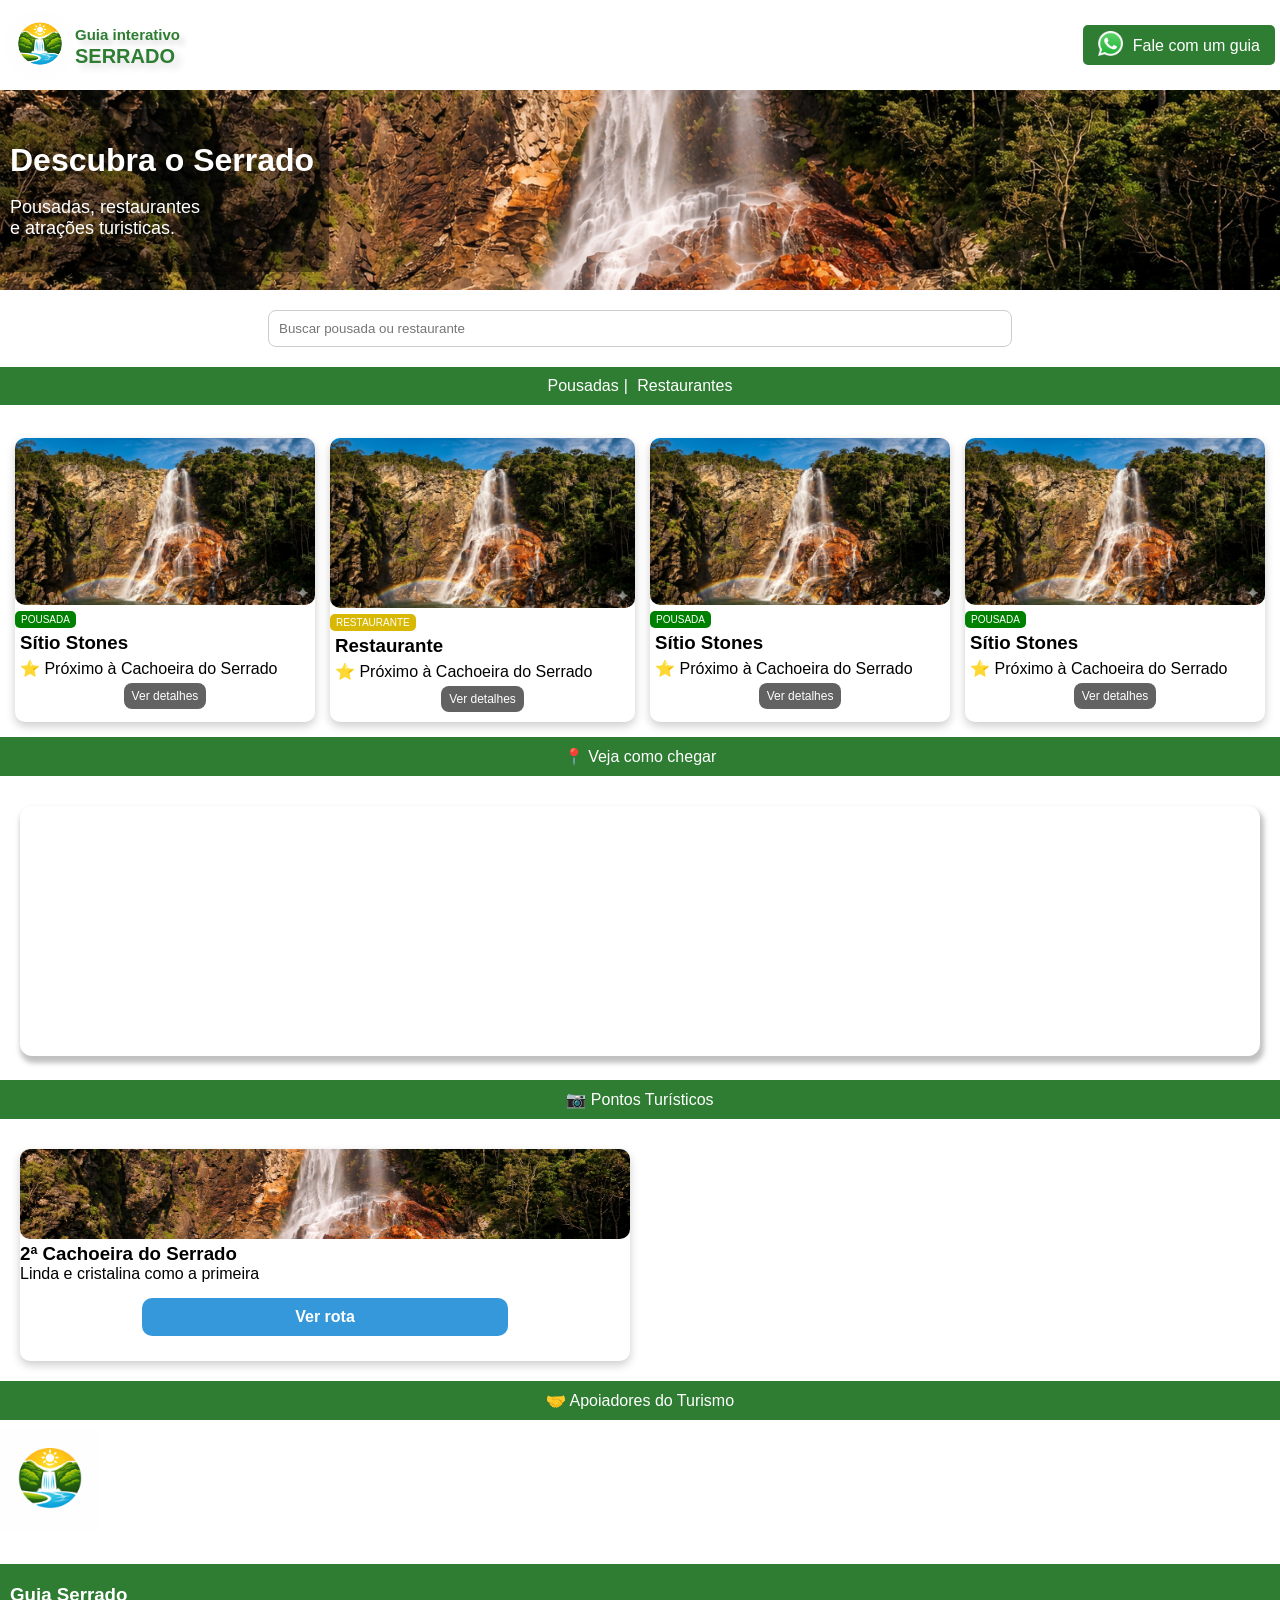
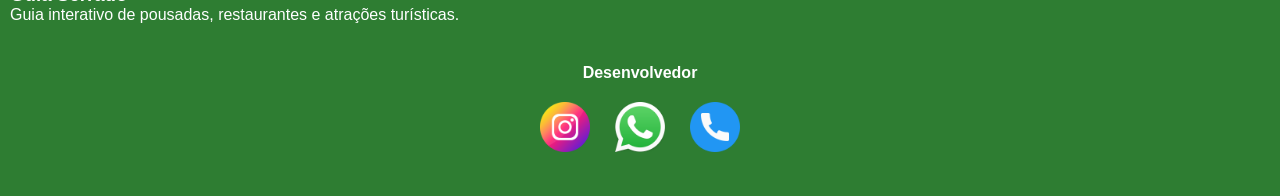
==== commit ac0bc652: "Add files via upload" ====
--- a/index.html
+++ b/index.html
@@ -21,7 +21,7 @@
     </div>
   </div>
 
-  <a class="btn-whats" href="https://wa.me/5538999643492" target="_blank"> <img id="iconelogo" src="img/whatsapp.png"> Fale com um guia</a>
+  <a class="btn-whats" href="https://wa.me/5538999643492" target="_blank"> <img id="iconelogo" alt="" src="img/whatsapp.png"> Fale com um guia</a>
 </header>
 
 <!-- BANNER -->
@@ -43,8 +43,8 @@
 </section>
 <section class="filtros">
   <a href="pousadas.html">Pousadas</a><span>|</span>
-  <a href="restaurantes.html">Restaurantes</a><span>|</span>
-  <a href="cachoeiras.html">Cachoeiras</a>
+  <a href="restaurantes.html">Restaurantes</a>
+  
 </section>
 
 <!-- DESTAQUES -->
@@ -169,9 +169,9 @@
   <div class="footer-grid-dev1">
       <a href="https://www.instagram.com/willianjuniorop/" target="_blank"> <img src="img/iconeinstagram.png"></a>
 
-      <a href="https://wa.me/55389999643492" target="_blank"> <img src="img/whatsapp.png"></a>
+      <a href="https://wa.me/5538999643492" target="_blank"> <img src="img/whatsapp.png"></a>
       
-      <a href="tel:55389999643492" target="_blank"><img src="img/telefone.png"></a>
+      <a href="tel:5538999643492" target="_blank"><img src="img/telefone.png"></a>
   </div>
     </div>
 
--- a/css/style.css
+++ b/css/style.css
@@ -132,6 +132,7 @@
   text-align: center;
   background: #2e7d32;
   padding: 10px;
+ 
 }
 
 .filtros a {
@@ -505,7 +506,7 @@
   display: flex;
   gap: 10px;
   padding: 10px;
-  overflow-x: auto; /* scroll lateral */
+  overflow-x: auto; 
 }
 
 .img-card {
@@ -536,6 +537,11 @@
   align-items: center;
   justify-content: center;
 }
+.modal img {
+  width: 100%;
+  max-height: 90%;
+  border-radius: 10px;
+}
 
 /* IMAGEM DO MODAL */
 .modal-conteudo {
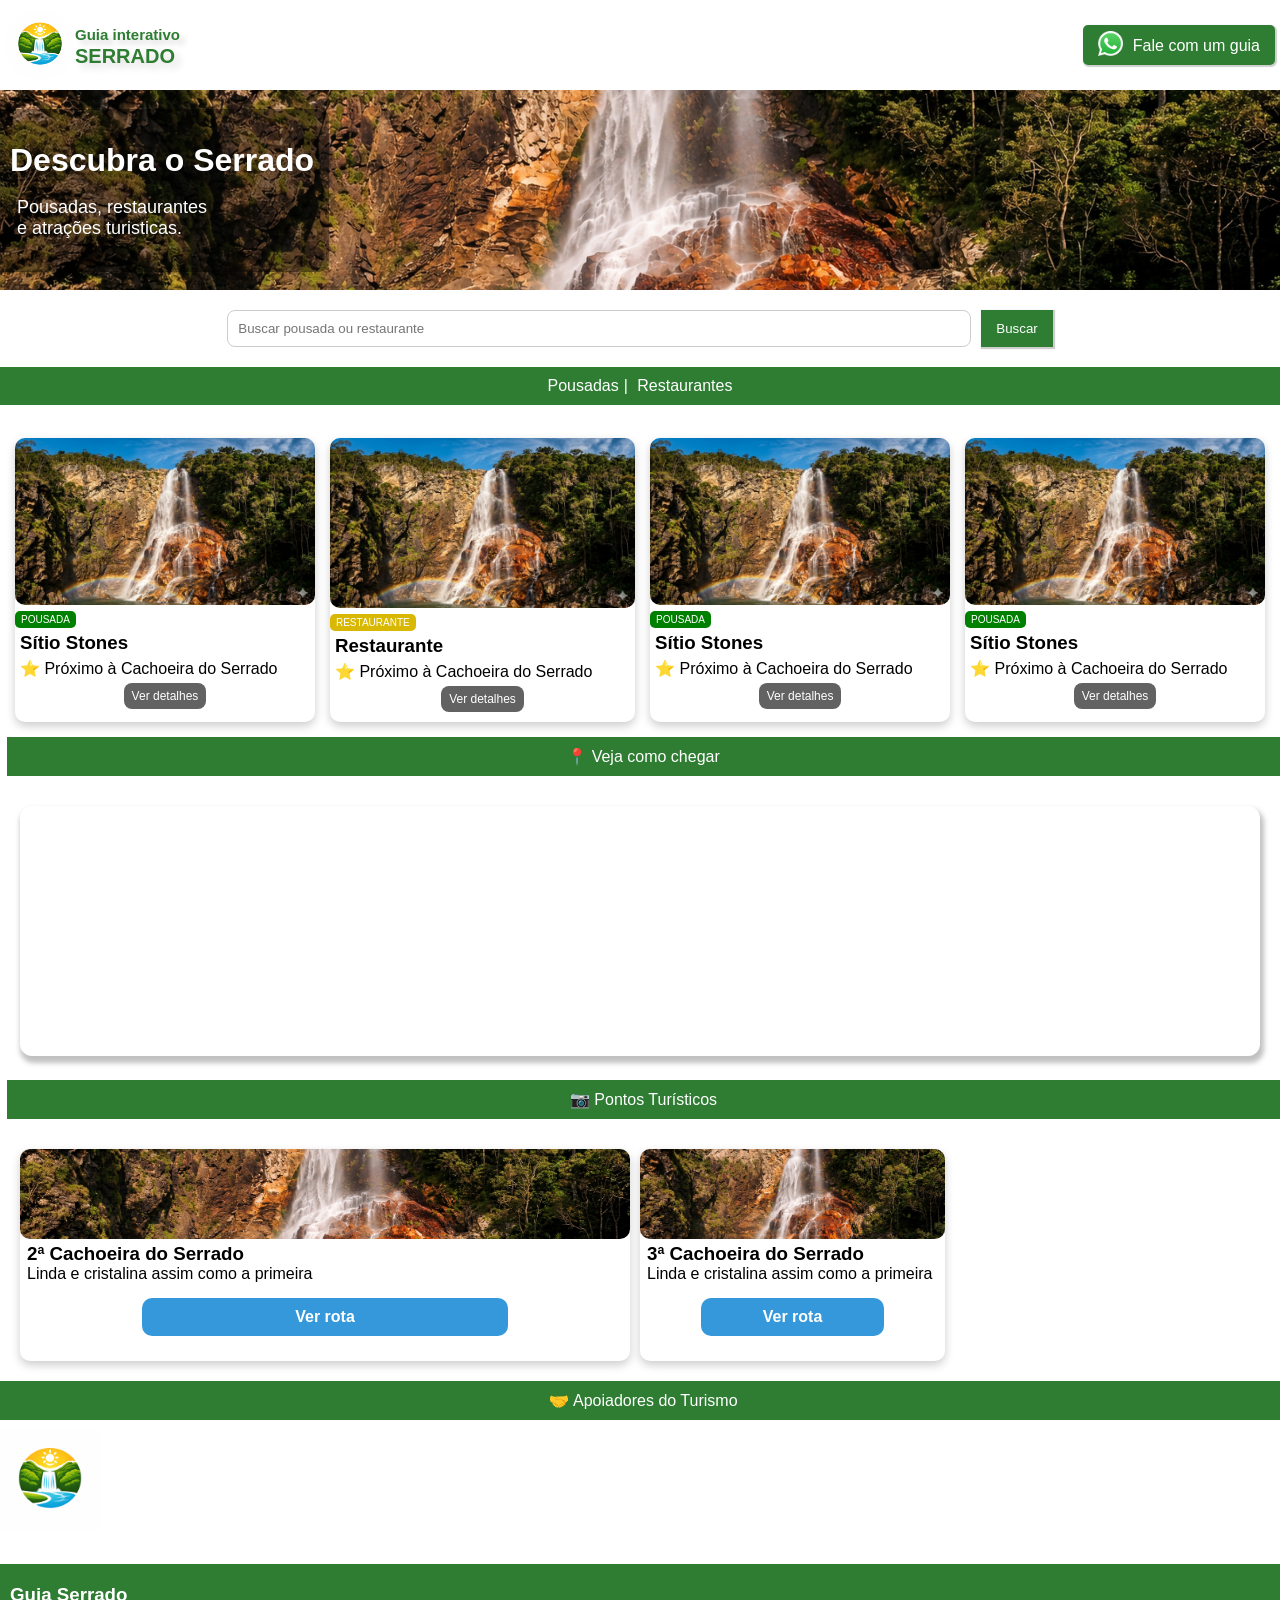
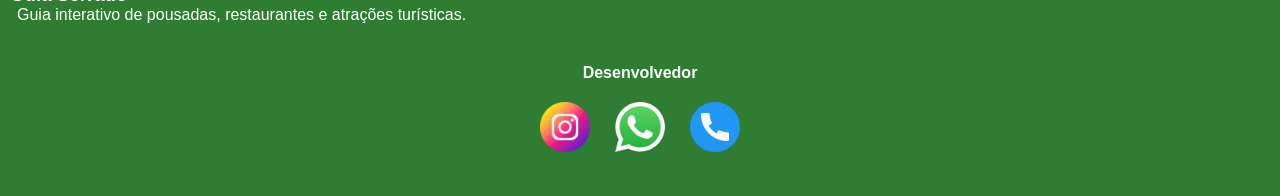
==== commit 0bcd9440: "Add files via upload" ====
--- a/index.html
+++ b/index.html
@@ -14,10 +14,10 @@
 <!-- HEADER -->
 <header class="header">
   <div class="logo">
-    <div class="logo-icon"></div>
+   <a href="index.html"> <div class="logo-icon"></div></a>
     <div class="logo-text">
       
-     <a> <strong><span id="logoguia">Guia interativo</span><br> SERRADO</strong></a>
+     <a href="index.html"> <strong><span id="logoguia">Guia interativo</span><br> SERRADO</strong></a>
     </div>
   </div>
 
@@ -38,6 +38,7 @@
 <!-- BUSCA -->
 <section class="busca">
   <input type="text" placeholder="Buscar pousada ou restaurante">
+<button id="btn-busca" onclick="filtrar()">Buscar</button>
 
  
 </section>
@@ -133,9 +134,23 @@
       <img src="./img/logo1.png" class="img-card-pturisco" onclick="abrirModal(this)">
       
         <h3>2ª Cachoeira do  Serrado</h3>
-        <p>Linda e cristalina como a primeira </p>
+        <p>Linda e cristalina assim como a primeira</p>
         
         <a href="https://maps.app.goo.gl/27aN6otPv9ciXEHh7" class="btn-rota">Ver rota</a>
+        <div id="modal" class="modal">
+  <span class="fechar" onclick="fecharModal()">&times;</span>
+  <img id="imgModal" class="modal-conteudo">
+</div>
+
+    </div>
+
+    <div class="card-pturistico">
+      <img src="./img/logo1.png" class="img-card-pturisco" onclick="abrirModal(this)">
+      
+        <h3>3ª Cachoeira do  Serrado</h3>
+        <p>Linda e cristalina assim como a primeira </p>
+        
+        <a href="https://maps.app.goo.gl/CP79YFnsL87E5bnD8" class="btn-rota">Ver rota</a>
         <div id="modal" class="modal">
   <span class="fechar" onclick="fecharModal()">&times;</span>
   <img id="imgModal" class="modal-conteudo">
--- a/css/style.css
+++ b/css/style.css
@@ -56,6 +56,7 @@
   margin-left: -12px;
   cursor: pointer;
   transition: 0.3s;
+  box-shadow: 1px 1px 1px 1px #47474744;
   
   
 }
@@ -126,6 +127,14 @@
   padding: 10px;
   border-radius: 8px;
   border: 1px solid #ccc;
+}
+#btn-busca {
+  background: #2e7d32;
+  color: white;
+  border: none;
+  padding: 10px 15px;
+  cursor: pointer;
+  box-shadow: 1px 1px 1px 1px #47474744;
 }
 
 .filtros {
@@ -301,6 +310,10 @@
   border-radius: 10px;
   box-shadow: 0 4px 10px rgba(0,0,0,0.2);
   padding-bottom: 10px;
+}
+.card-pturistico h3,p{
+margin-left: 7px;
+  
 }
 .turismo-grid {
   display: grid;
@@ -561,3 +574,5 @@
 }
  
 
+
+
